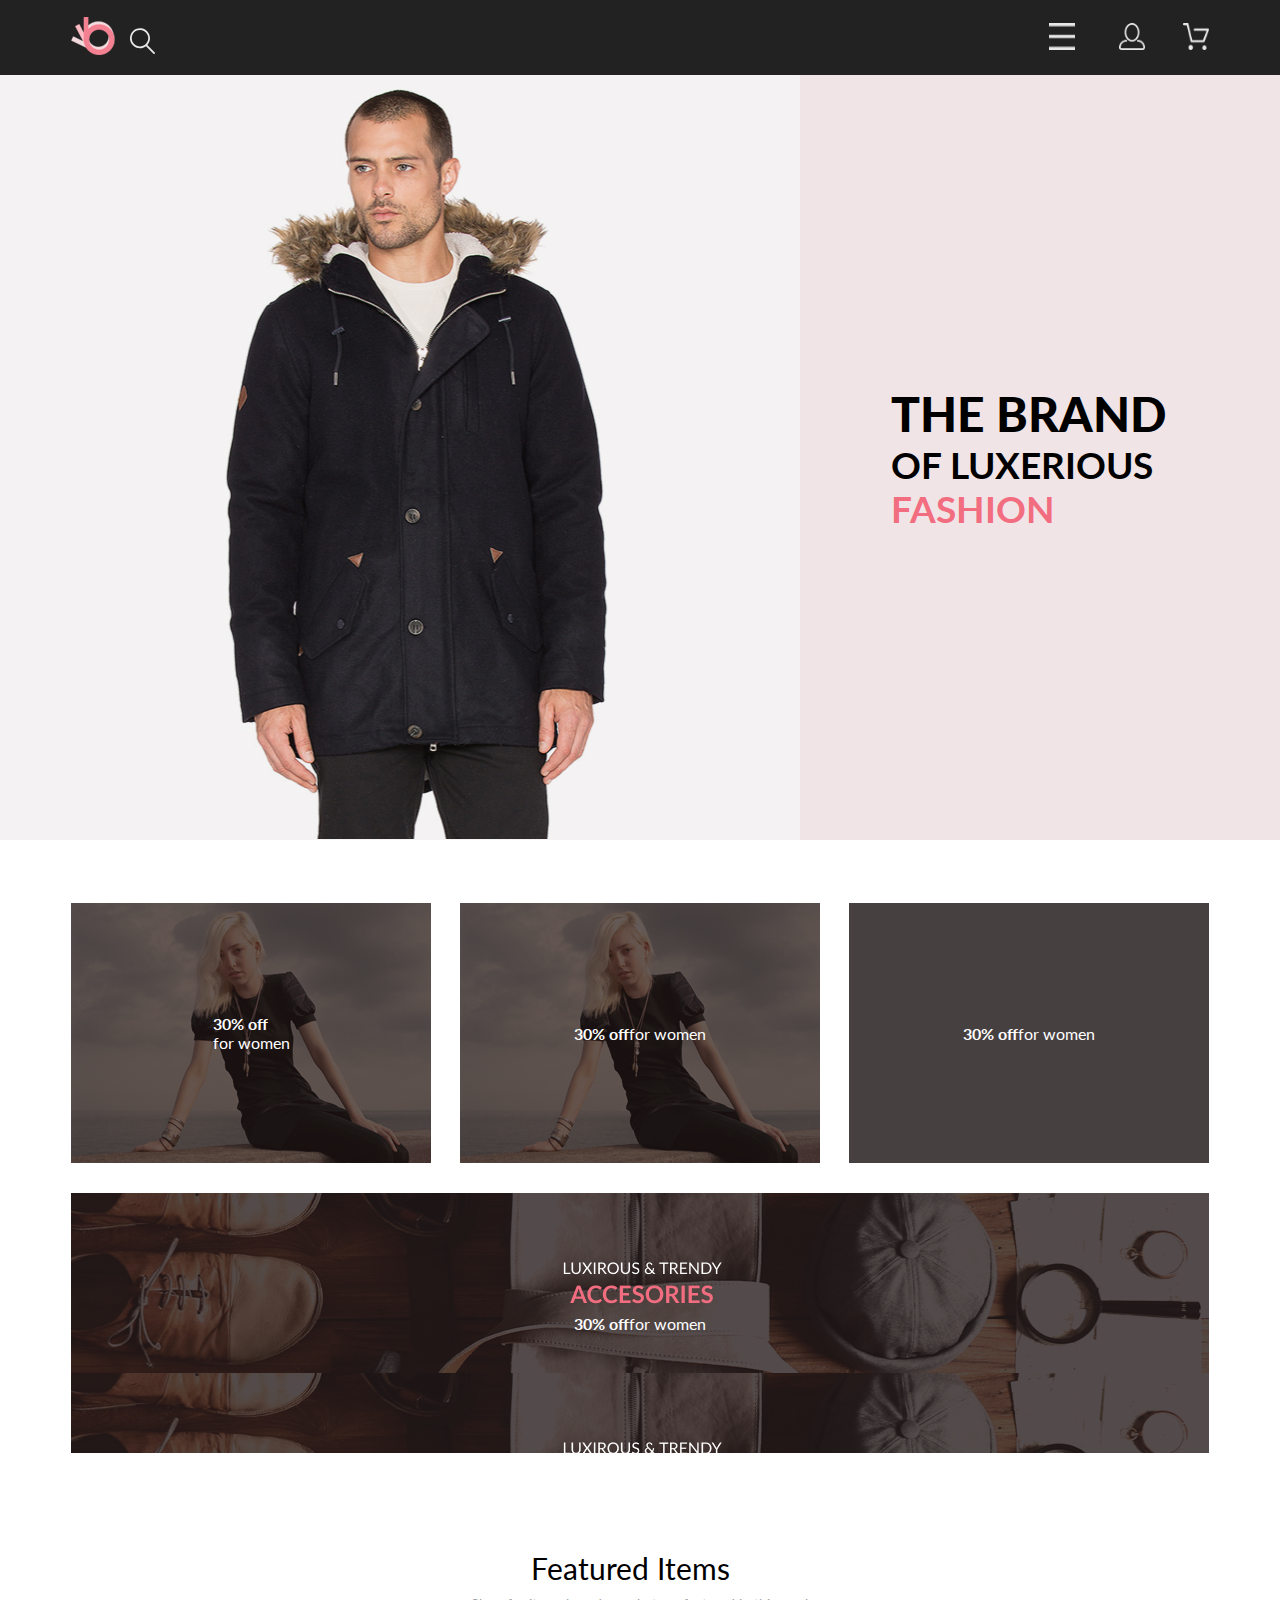
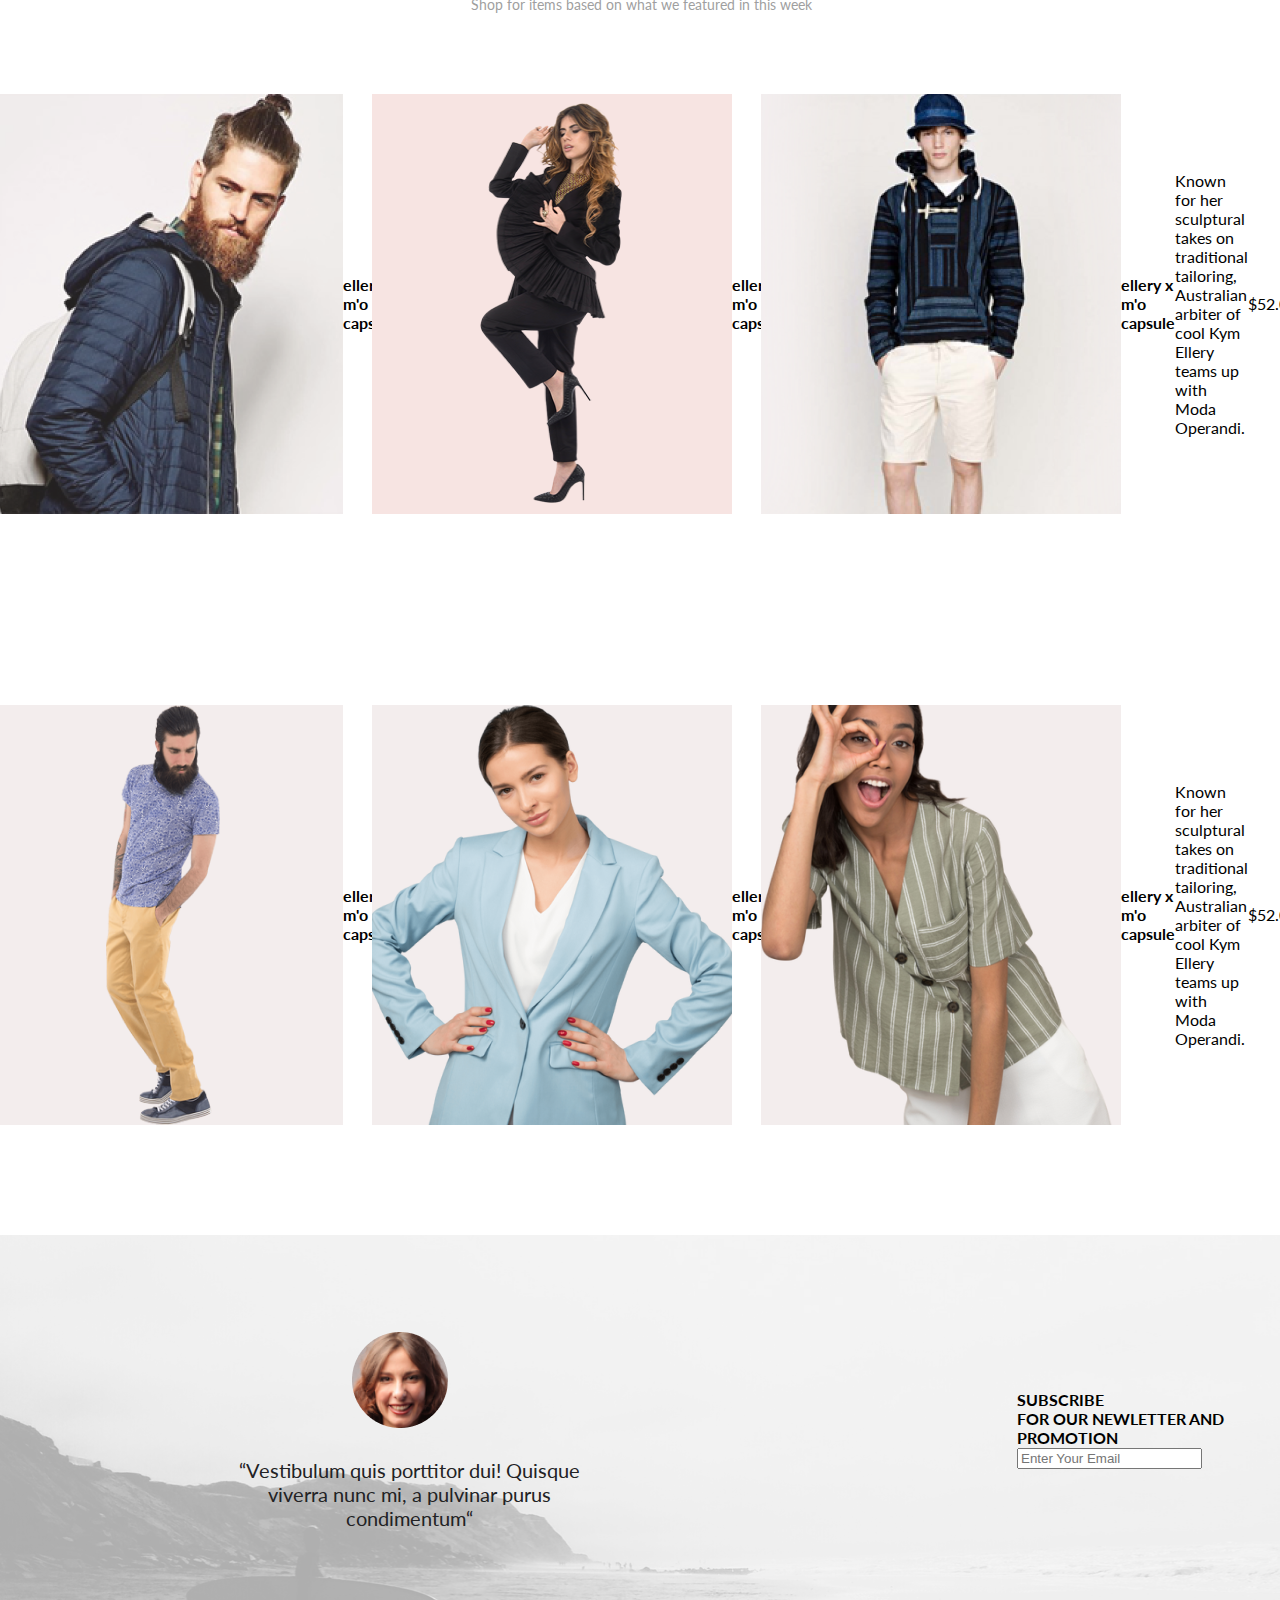
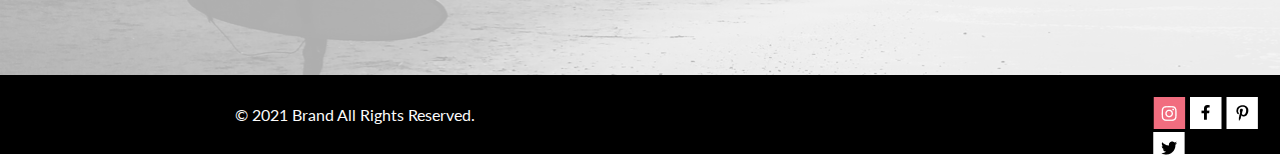
==== cart.html @ 899fe24d "доделал стилизацию карточек товаров, продолжаю работать над формами и другими старницами" ====
<!DOCTYPE html>
<html lang="en">

<head>
    <meta charset="UTF-8">
    <meta http-equiv="X-UA-Compatible" content="IE=edge">
    <meta name="viewport" content="width=device-width, initial-scale=1.0">
    <link rel="stylesheet" href="./css/reset.css">
    <link rel="stylesheet" href="./css/style.css">
    <link rel="preconnect" href="https://fonts.gstatic.com">
    <link href="https://fonts.googleapis.com/css2?family=Lato:wght@300;400;700;900&display=swap" rel="stylesheet">
    <title>Document</title>
</head>

<body>
    <header class="header">
        <div class="container">
            <div class="header__wrapper">
                <div class="header__contorls">
                    <img class="header__logo" src="./img/logo.svg" alt="logo" width="44" height="38">
                    <img src="./img/loupe.svg" alt="loupe" width="26" height="27">
                </div>
                <div class="header__contorls">
                    <button class="header__button">
                        <img src="./img/form1.png" alt="loupe" width="26" height="27">
                    </button>
                    <a class="header__person-link" href="./contacts.html"><img src="./img/form2.png" alt="loupe" width="26"
                            height="27"></a>
                    <a href="#"><img src="./img/form3.png" alt="loupe" width="26" height="27"></a>
                </div>
            </div>
        </div>
        <nav class="header__navigation">
            menu
            <ul>
                <li>
                    <h2>man</h2>
                    <ul>
                        <li><a href="#">link</a></li>
                        <li><a href="#">link</a></li>
                        <li><a href="#">link</a></li>
                        <li><a href="#">link</a></li>
                    </ul>
                </li>
                <li>
                    <h2>woman</h2>
                    <ul>
                        <li><a href="#">link</a></li>
                        <li><a href="#">link</a></li>
                        <li><a href="#">link</a></li>
                        <li><a href="#">link</a></li>
                    </ul>
                </li>
                <li>
                    <h2>kids</h2>
                    <ul>
                        <li><a href="#">link</a></li>
                        <li><a href="#">link</a></li>
                        <li><a href="#">link</a></li>
                        <li><a href="#">link</a></li>
                    </ul>
                </li>
            </ul>
        </nav>
    </header>
    <main>
        <section class="brand">
            <img src="./img/man.jpg" alt="man" width="800" height="765">
            <div class="brand__title-wrapper">
                <h1 class="brand__title">the brand <span class="brand__subtitle">of luxerious <span
                            class="brand__subtitle-pink">fashion</span></span></h1>
            </div>
        </section>
        <section class="offers container">
            <h2 class="visually-hidden">Offers</h2>
            <ul class="offers__list">
                <li class="offers__item offers__item--woman">
                    <div>
                        <h3>30% off</h3>
                        <p>for women</p>
                    </div>
                </li>
                <li class="offers__item offers__item--man">
                    <h3>30% off</h3>
                    <p>for women</p>
                </li>
                <li class="offers__item offers__item--kds">
                    <h3>30% off</h3>
                    <p>for women</p>
                </li>
                <li class="offers__item offers__item--accesories">
                    <h3>30% off</h3>
                    <p>for women</p>
                </li>
            </ul>
        </section>
        <section class="products container">
            <h2 class="product-header">Featured Items</h2>
            <p class="product-paragraph">Shop for items based on what we featured in this week</p>
            <ul class="products__list">
                <li class="products__item products__item-1">
                    <img src="./img/product-1.png" alt="man" width="360" height="420">
                    <h3>ellery x m'o capsule</h3>
                    <p>Known for her sculptural takes on traditional tailoring, Australian arbiter of cool Kym
                        Ellery
                        teams up with Moda Operandi.</p>
                    <p>$52.00</p>
                </li>
                <li class="products__item products__item-2">
                    <img src="./img/product-2.png" alt="man" width="360" height="420">
                    <h3>ellery x m'o capsule</h3>
                    <p>Known for her sculptural takes on traditional tailoring, Australian arbiter of cool Kym Ellery
                        teams up with Moda Operandi.</p>
                    <p>$52.00</p>
                </li>
                <li class="products__item products__item-3">
                    <img src="./img/product-3.png" alt="man" width="360" height="420">
                    <h3>ellery x m'o capsule</h3>
                    <p>Known for her sculptural takes on traditional tailoring, Australian arbiter of cool Kym Ellery
                        teams up with Moda Operandi.</p>
                    <p>$52.00</p>
                </li>
                <li class="products__item products__item-4">
                    <img src="./img/product-4.png" alt="man" width="360" height="420">
                    <h3>ellery x m'o capsule</h3>
                    <p>Known for her sculptural takes on traditional tailoring, Australian arbiter of cool Kym Ellery
                        teams up with Moda Operandi.</p>
                    <p>$52.00</p>
                </li>
                <li class="products__item products__item-5">
                    <img src="./img/product-5.png" alt="man" width="360" height="420">
                    <h3>ellery x m'o capsule</h3>
                    <p>Known for her sculptural takes on traditional tailoring, Australian arbiter of cool Kym Ellery
                        teams up with Moda Operandi.</p>
                    <p>$52.00</p>
                </li>
                <li class="products__item products__item-6">
                    <img src="./img/product-6.png" alt="man" width="360" height="420">
                    <h3>ellery x m'o capsule</h3>
                    <p>Known for her sculptural takes on traditional tailoring, Australian arbiter of cool Kym Ellery
                        teams up with Moda Operandi.</p>
                    <p>$52.00</p>
                </li>
            </ul>
        </section>
        <section class="subscribe">
            <div class="subscribe-photo">
                <img src="./img/subscribe-photo.png" alt="">
            </div>  
            <div class="subscribe-text">
                “Vestibulum quis porttitor dui! Quisque viverra nunc mi, a pulvinar purus condimentum“
                </div>
            <div class="subscribe-form">
                <h1 class="subcribe-header1">SUBSCRIBE</h1>
                <h2 class="subcribe-header2">FOR OUR NEWLETTER AND PROMOTION</h2>
                <input class="entryfield" type="email" placeholder="Enter Your Email"><br>
            </div>

        </section>
    </main>
    <footer>
<div class="footer-text">
    © 2021 Brand All Rights Reserved.
</div>
<div class ="footer-pictures">
        <img src="./img/instagramm.png" alt="">
        <img src="./img/facebook.png" alt="">
        <img src="./img/pinterest.png" alt="">
        <img src="./img/twitter.png" alt="">
        </div>
    </footer>   


</body>

</html>
---- css/style.css ----
:root {
    --dark-blue: #222222;
    --pink: #F1E4E6;
    --dark-pink: #F16D7F;
    --brown: #474040;
}

body {
    font-family: Lato;
    font-size: 16px;
    font-style: normal;
    font-weight: 400;
    line-height: 19px;
}

.container {
    width: 1138px;
    margin: 0 auto;
}

.container-2 {
    width: 1600px;
    margin: 0 auto;
}


.visually-hidden {
    position: absolute;
    width: 1px;
    height: 1px;
    margin: -1px;
    padding: 0;
    overflow: hidden;
    border: 0;
    clip: rect(0 0 0 0);
}

.header {
    background-color: var(--dark-blue);
}

.header__wrapper {
    display: flex;
    align-items: center;
    justify-content: space-between;
    min-height: 75px;
}

.header__navigation {
    display: none;
}

.header__button {
    background-color: transparent;
    border: none;
    margin: 0 34px 0 0;
}

.header__logo {
    margin: 0 10px 0 0;
}

.header__person-link {
    margin: 0 34px 0 0;
}

.brand {
    display: flex;
    margin: 0 0 63px;
}

.brand__title {
    font-size: 48px;
    font-weight: 900;
    line-height: 58px;
    text-transform: uppercase;
}

.brand__title-wrapper {
    padding: 0 0 0 91px;
    flex-grow: 1;
    background-color: var(--pink);
    display: flex;
    align-items: center;
}

.brand__subtitle {
    display: block;

    font-size: 37px;
    font-weight: 700;
    line-height: 44px;
}

.brand__subtitle-pink {
    color: var(--dark-pink);
}

.offers__list {
    display: flex;
    flex-wrap: wrap;
    justify-content: space-between;
}

.offers__item {
    color: white;
    width: 360px;
    min-height: 260px;
    background-color: var(--brown);
    margin: 0 0 30px;
    display: flex;
    justify-content: center;
    align-items: center;
}

.offers__item--woman {
    background-image: url(../img/woman.jpg);
}

.offers__item--man {
    background-image: url(../img/woman.jpg);
}

.offers__item--accesories {
    width: 100%;
    margin: 0;
    background-image: url(../img/ppr.png);
}

.product-header {
    margin: 97px 0 0 460px;
    font-family: Lato;
    font-style: normal;
    font-weight: normal;
    font-size: 30px;
    line-height: 36px;
}

.product-paragraph {
    margin: 10px 0 0 400px;
    font-family: Lato;
    font-style: normal;
    font-weight: normal;
    font-size: 14px;
    line-height: 17px;
    color: #9F9F9F;
}

.products__list {
    display: flex;
    flex-wrap: wrap;
    justify-content: space-between;
}

.products__item {
    color: black;
    width: 360px;
    min-height: 581px;
    margin: 0 0 30px;
    display: flex;
    justify-content: center;
    align-items: center;
}

.products-item-cart {
    width: 360px;
}

.cart-wrapper {
    position: relative;
}

.products-item-header {
    margin-bottom: 13px;
}

.products-image {
    display: block;
}

.products-text {
    background: #F8F8F8;
    padding: 25px 29px 20px 19px;
}

.products-item-description {
    margin-bottom: 18px;
}

.brand-wrapper {
    position: relative;
    min-height: 600px;
}

.contacts-content-form {
    position: absolute;
    margin: 90px 0 0 230px;
}

.loyality {
    position: absolute;
    width: 540px;
    min-height: 300px;
    margin: 80px 0 0 750px;
    font-size: 24px;
}

.loyality-header1 {
    position: absolute;
    font-family: Lato;
    font-style: normal;
    font-weight: 300;
    font-size: 24px;
    line-height: 29px;
    color: #000000;
}

.loyality-header2 {
    position: absolute;
    margin: 40px 0 0 0;
    font-family: Lato;
    font-style: normal;
    font-weight: 300;
    font-size: 24px;
    line-height: 29px;
    color: #000000;
}

.loyality-alllist {
    position: absolute;
    margin: 120px 0 0 0;
    font-family: Lato;
    font-style: normal;
    font-weight: 300;
    font-size: 24px;
    line-height: 29px;
    color: #000000;
}

.loyality-list:before {
    position: absolute;
    content: '';
    width: 20px;
    height: 20px;
    background-image: url(../img/list.png);
    background-size: 20px 20px;
    margin: 0 0 0 -20px;
}

.loyality-list {
    padding-top: 20px;
    margin-left: 20px;
    font-family: Lato;
    font-style: normal;
    font-weight: 300;
    font-size: 24px;
    line-height: 29px;
    color: #000000;
}

.advantages {
    position: relative;
    min-height: 341px;
    background-color: #222224;
}

.advantages-container {
    display: flex;
    position: absolute;
    margin: 100px 0 0 280px;
    color: white;
}

.advantages-block {
    margin-right: 50px;
    width: 310px;
    height: 100px;
    text-align: center;
    font-family: Lato;
    font-style: normal;
    font-weight: 300;
    font-size: 13.972px;
    line-height: 17px;
    text-align: center;
    color: #FBFBFB;
}

.advantages-image-1 {
    left: 90px;
    padding-bottom: 28px;
}

.advantages-image-2 {
    left: 90px;
    padding-bottom: 20px;
}

.advantages-image-3 {
    left: 90px;
    padding-bottom: 25px;
}

.advantages-header {
    padding-bottom: 16px;
}

.subscribe {
    min-height: 440px;
    background-image: url(../img/subscribe.png);
    position: relative;
}

.subscribe-photo {
    width: 96px;
    height: 96px;
    position: absolute;
    margin: 97px 0 0 352px;
}

.subscribe-text {
    width: 359px;
    height: 99px;
    position: absolute;
    margin: 223px 0 0 230px;
    font-family: Lato;
    font-style: normal;
    font-weight: normal;
    font-size: 20px;
    line-height: 24px;
    text-align: center;
    color: #222224;
}

.subscribe-form {
    position: absolute;
    margin: 155px 0 0 1017px;
}

footer {
    min-height: 79px;
    background-color: black;
    position: relative;
}

.footer-text {
    position: absolute;
    margin: 30px 0 0 235px;
    font-family: Lato;
    font-style: normal;
    font-weight: normal;
    font-size: 16px;
    line-height: 19px;
    color: #FBFBFB;
}

.footer-pictures {
    position: absolute;
    margin: 22px 0 0 1153px;
}

.product-card {
    min-height: 777px;
}

.product-details {
    min-height: 601px;
}

.product-content {
    margin: 0 0 0 520px;
    width: 555px;
    text-align: center;
}

.registration {
    position: relative;
    min-height: 148px;
    background: #F8F3F4;
}

.registration-header {
    position: absolute;
    margin: 59px 0 0 230px;
    font-family: Lato;
    font-style: normal;
    font-weight: normal;
    font-size: 24px;
    line-height: 29px;
    color: #F16D7F;
}
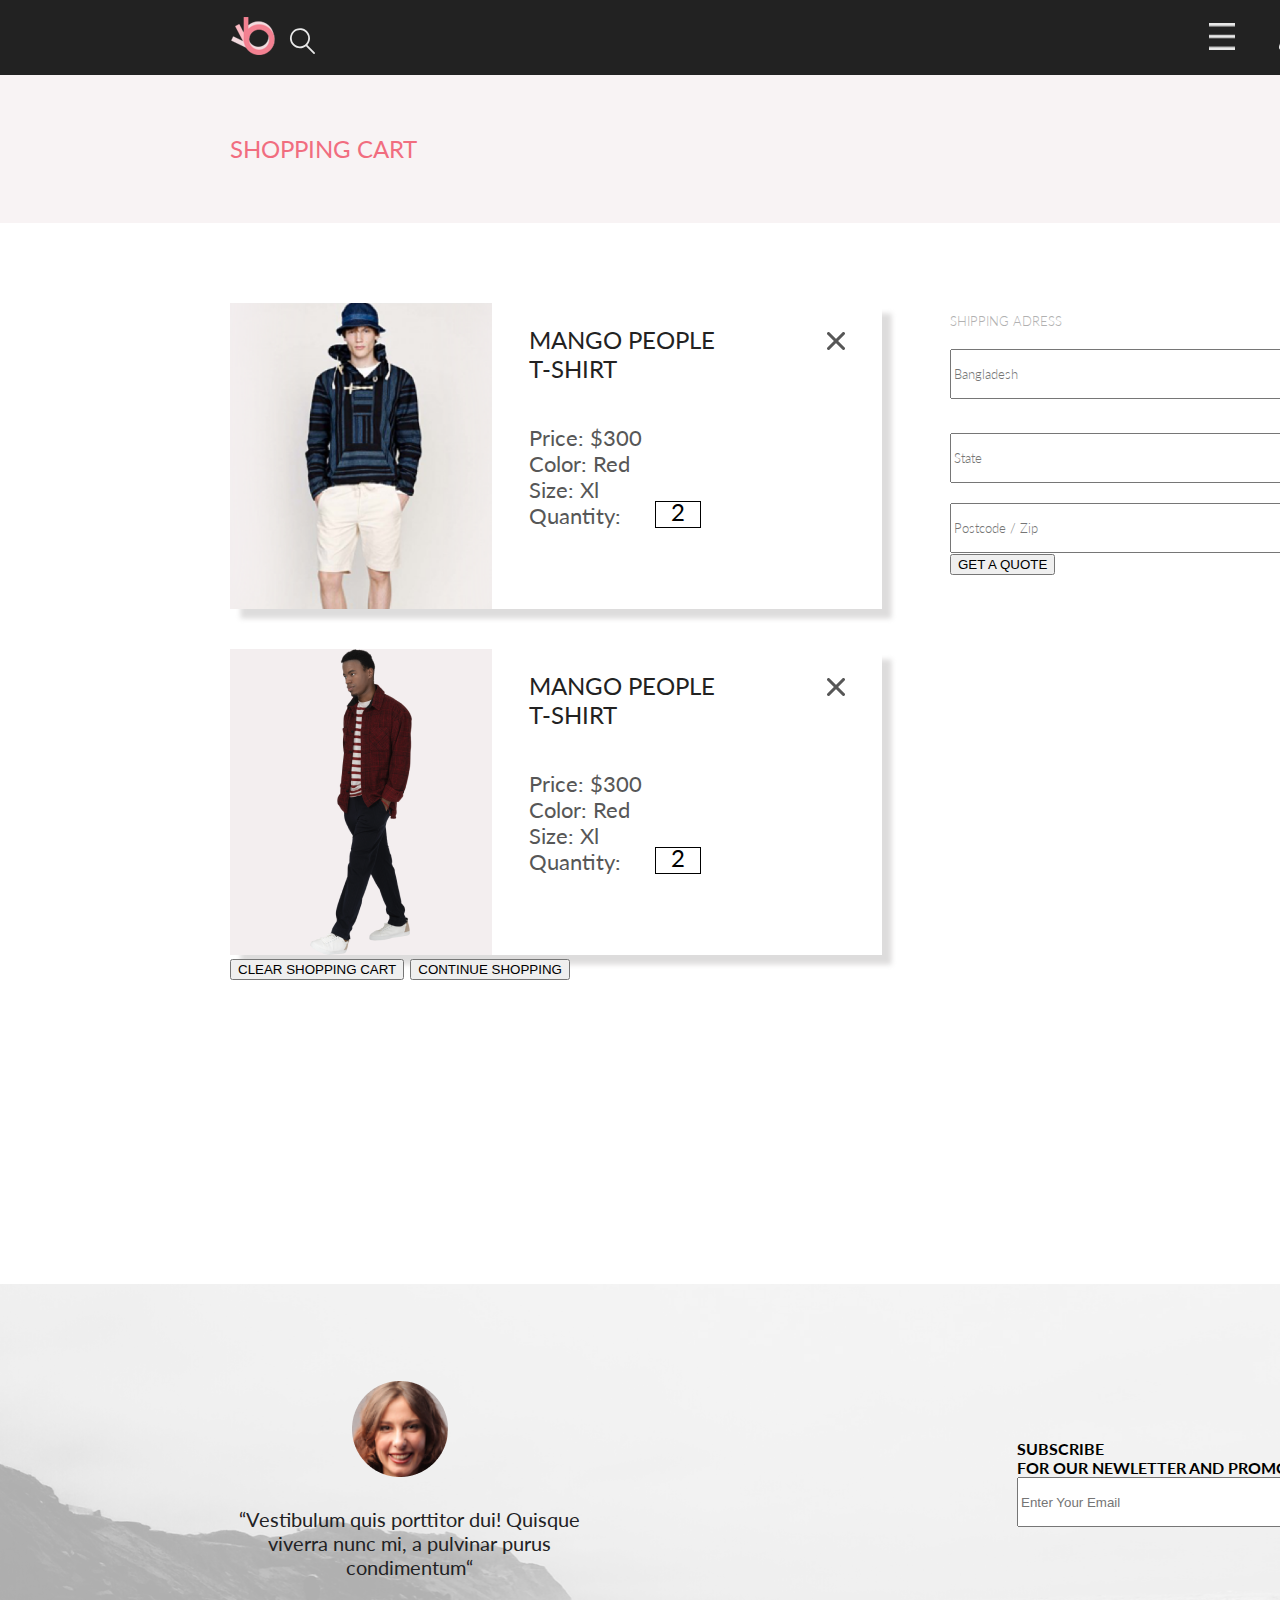
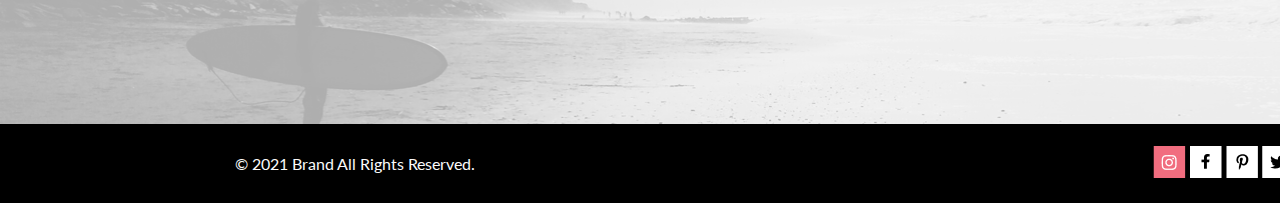
==== commit 0ea14712: "продолжаю работать над карточками товаро и формами, начал делать адаптив" ====
--- a/cart.html
+++ b/cart.html
@@ -13,163 +13,142 @@
 </head>
 
 <body>
-    <header class="header">
-        <div class="container">
-            <div class="header__wrapper">
-                <div class="header__contorls">
-                    <img class="header__logo" src="./img/logo.svg" alt="logo" width="44" height="38">
-                    <img src="./img/loupe.svg" alt="loupe" width="26" height="27">
-                </div>
-                <div class="header__contorls">
-                    <button class="header__button">
-                        <img src="./img/form1.png" alt="loupe" width="26" height="27">
-                    </button>
-                    <a class="header__person-link" href="./contacts.html"><img src="./img/form2.png" alt="loupe" width="26"
-                            height="27"></a>
-                    <a href="#"><img src="./img/form3.png" alt="loupe" width="26" height="27"></a>
+    <div class="container-2">
+        <header class="header">
+            <div class="container">
+                <div class="header__wrapper">
+                    <div class="header__contorls">
+                        <img class="header__logo" src="./img/logo.svg" alt="logo" width="44" height="38">
+                        <img src="./img/loupe.svg" alt="loupe" width="26" height="27">
+                    </div>
+                    <div class="header__contorls">
+                        <button class="header__button">
+                            <img src="./img/form1.png" alt="loupe" width="26" height="27">
+                        </button>
+                        <a class="header__person-link" href="./contacts.html"><img src="./img/form2.png" alt="loupe"
+                                width="26" height="27"></a>
+                        <a href="#"><img src="./img/form3.png" alt="loupe" width="26" height="27"></a>
+                    </div>
                 </div>
             </div>
+            <nav class="header__navigation">
+                menu
+                <ul>
+                    <li>
+                        <h2>man</h2>
+                        <ul>
+                            <li><a href="#">link</a></li>
+                            <li><a href="#">link</a></li>
+                            <li><a href="#">link</a></li>
+                            <li><a href="#">link</a></li>
+                        </ul>
+                    </li>
+                    <li>
+                        <h2>woman</h2>
+                        <ul>
+                            <li><a href="#">link</a></li>
+                            <li><a href="#">link</a></li>
+                            <li><a href="#">link</a></li>
+                            <li><a href="#">link</a></li>
+                        </ul>
+                    </li>
+                    <li>
+                        <h2>kids</h2>
+                        <ul>
+                            <li><a href="#">link</a></li>
+                            <li><a href="#">link</a></li>
+                            <li><a href="#">link</a></li>
+                            <li><a href="#">link</a></li>
+                        </ul>
+                    </li>
+                </ul>
+            </nav>
+        </header>
+    </div>
+    <main>
+        <div class="container-2">
+            <section class="registration">
+                <h1 class="registration-header">SHOPPING CART</h1>
+            </section>
+            <section class="cart">
+                <div class="brand-wrapper">
+                    <div class="cart-loyality">
+
+                        <div class="cart-1">
+                            <img src="./img/catalog-item-3.png" alt="" width="262" height="306">
+                            <div class="cart-1-info">
+                                <h3 class="cart-header"> MANGO PEOPLE</h3>
+                                <h3 class="cart-header-2">T-SHIRT</h3>
+                                <p class="cart-paragraph">Price: $300</p>
+                                <p class="cart-paragraph">Color: Red</p>
+                                <p class="cart-paragraph">Size: Xl</p>
+                                <p class="cart-paragraph">Quantity:</p>
+                            </div>
+                            <div class="cart-cross">
+                                <img src="./img/cross.png" alt="">
+                            </div>
+                            <div class="cart-number">
+                                <p>2</p>
+                            </div>
+                        </div>
+                        <div class="cart-2">
+                            <img src="./img/catalog-item-10.png" alt="" width="262" height="306">
+                            <div class="cart-1-info">
+                                <h3 class="cart-header"> MANGO PEOPLE</h3>
+                                <h3 class="cart-header-2">T-SHIRT</h3>
+                                <p class="cart-paragraph">Price: $300</p>
+                                <p class="cart-paragraph">Color: Red</p>
+                                <p class="cart-paragraph">Size: Xl</p>
+                                <p class="cart-paragraph">Quantity:</p>
+                            </div>
+                            <div class="cart-cross">
+                                <img src="./img/cross.png" alt="">
+                            </div>
+                            <div class="cart-number">
+                                <p>2</p>
+                            </div>
+                        </div>
+                        <button class="form" type="submit">CLEAR SHOPPING CART</button>
+                        <button class="form" type="submit">CONTINUE SHOPPING</button>
+                    </div>
+                    <div class="cart-content-form">
+                        <p class="contacts-form-paragraph">SHIPPING ADRESS</p>
+                        <input class="entryfield1" type="text" placeholder="Bangladesh" width="358" height="44"><br>
+                        <input class="entryfield2" type="text" placeholder="State"><br>
+                        <input class="entryfield1" type="text" placeholder="Postcode / Zip"><br>
+                        <button class="form" type="submit">GET A QUOTE</button>
+                    </div>
+                </div>
+            </section>
+            <section class="subscribe">
+                <div class="subscribe-photo">
+                    <img src="./img/subscribe-photo.png" alt="">
+                </div>
+                <div class="subscribe-text">
+                    “Vestibulum quis porttitor dui! Quisque viverra nunc mi, a pulvinar purus condimentum“
+                </div>
+                <div class="subscribe-form">
+                    <h1 class="subcribe-header1">SUBSCRIBE</h1>
+                    <h2 class="subcribe-header2">FOR OUR NEWLETTER AND PROMOTION</h2>
+                    <input class="entryfield" type="email" placeholder="Enter Your Email"><br>
+                </div>
+
+            </section>
         </div>
-        <nav class="header__navigation">
-            menu
-            <ul>
-                <li>
-                    <h2>man</h2>
-                    <ul>
-                        <li><a href="#">link</a></li>
-                        <li><a href="#">link</a></li>
-                        <li><a href="#">link</a></li>
-                        <li><a href="#">link</a></li>
-                    </ul>
-                </li>
-                <li>
-                    <h2>woman</h2>
-                    <ul>
-                        <li><a href="#">link</a></li>
-                        <li><a href="#">link</a></li>
-                        <li><a href="#">link</a></li>
-                        <li><a href="#">link</a></li>
-                    </ul>
-                </li>
-                <li>
-                    <h2>kids</h2>
-                    <ul>
-                        <li><a href="#">link</a></li>
-                        <li><a href="#">link</a></li>
-                        <li><a href="#">link</a></li>
-                        <li><a href="#">link</a></li>
-                    </ul>
-                </li>
-            </ul>
-        </nav>
-    </header>
-    <main>
-        <section class="brand">
-            <img src="./img/man.jpg" alt="man" width="800" height="765">
-            <div class="brand__title-wrapper">
-                <h1 class="brand__title">the brand <span class="brand__subtitle">of luxerious <span
-                            class="brand__subtitle-pink">fashion</span></span></h1>
+    </main>
+    <div class="container-2">
+        <footer>
+            <div class="footer-text">
+                © 2021 Brand All Rights Reserved.
             </div>
-        </section>
-        <section class="offers container">
-            <h2 class="visually-hidden">Offers</h2>
-            <ul class="offers__list">
-                <li class="offers__item offers__item--woman">
-                    <div>
-                        <h3>30% off</h3>
-                        <p>for women</p>
-                    </div>
-                </li>
-                <li class="offers__item offers__item--man">
-                    <h3>30% off</h3>
-                    <p>for women</p>
-                </li>
-                <li class="offers__item offers__item--kds">
-                    <h3>30% off</h3>
-                    <p>for women</p>
-                </li>
-                <li class="offers__item offers__item--accesories">
-                    <h3>30% off</h3>
-                    <p>for women</p>
-                </li>
-            </ul>
-        </section>
-        <section class="products container">
-            <h2 class="product-header">Featured Items</h2>
-            <p class="product-paragraph">Shop for items based on what we featured in this week</p>
-            <ul class="products__list">
-                <li class="products__item products__item-1">
-                    <img src="./img/product-1.png" alt="man" width="360" height="420">
-                    <h3>ellery x m'o capsule</h3>
-                    <p>Known for her sculptural takes on traditional tailoring, Australian arbiter of cool Kym
-                        Ellery
-                        teams up with Moda Operandi.</p>
-                    <p>$52.00</p>
-                </li>
-                <li class="products__item products__item-2">
-                    <img src="./img/product-2.png" alt="man" width="360" height="420">
-                    <h3>ellery x m'o capsule</h3>
-                    <p>Known for her sculptural takes on traditional tailoring, Australian arbiter of cool Kym Ellery
-                        teams up with Moda Operandi.</p>
-                    <p>$52.00</p>
-                </li>
-                <li class="products__item products__item-3">
-                    <img src="./img/product-3.png" alt="man" width="360" height="420">
-                    <h3>ellery x m'o capsule</h3>
-                    <p>Known for her sculptural takes on traditional tailoring, Australian arbiter of cool Kym Ellery
-                        teams up with Moda Operandi.</p>
-                    <p>$52.00</p>
-                </li>
-                <li class="products__item products__item-4">
-                    <img src="./img/product-4.png" alt="man" width="360" height="420">
-                    <h3>ellery x m'o capsule</h3>
-                    <p>Known for her sculptural takes on traditional tailoring, Australian arbiter of cool Kym Ellery
-                        teams up with Moda Operandi.</p>
-                    <p>$52.00</p>
-                </li>
-                <li class="products__item products__item-5">
-                    <img src="./img/product-5.png" alt="man" width="360" height="420">
-                    <h3>ellery x m'o capsule</h3>
-                    <p>Known for her sculptural takes on traditional tailoring, Australian arbiter of cool Kym Ellery
-                        teams up with Moda Operandi.</p>
-                    <p>$52.00</p>
-                </li>
-                <li class="products__item products__item-6">
-                    <img src="./img/product-6.png" alt="man" width="360" height="420">
-                    <h3>ellery x m'o capsule</h3>
-                    <p>Known for her sculptural takes on traditional tailoring, Australian arbiter of cool Kym Ellery
-                        teams up with Moda Operandi.</p>
-                    <p>$52.00</p>
-                </li>
-            </ul>
-        </section>
-        <section class="subscribe">
-            <div class="subscribe-photo">
-                <img src="./img/subscribe-photo.png" alt="">
-            </div>  
-            <div class="subscribe-text">
-                “Vestibulum quis porttitor dui! Quisque viverra nunc mi, a pulvinar purus condimentum“
-                </div>
-            <div class="subscribe-form">
-                <h1 class="subcribe-header1">SUBSCRIBE</h1>
-                <h2 class="subcribe-header2">FOR OUR NEWLETTER AND PROMOTION</h2>
-                <input class="entryfield" type="email" placeholder="Enter Your Email"><br>
+            <div class="footer-pictures">
+                <img src="./img/instagramm.png" alt="">
+                <img src="./img/facebook.png" alt="">
+                <img src="./img/pinterest.png" alt="">
+                <img src="./img/twitter.png" alt="">
             </div>
-
-        </section>
-    </main>
-    <footer>
-<div class="footer-text">
-    © 2021 Brand All Rights Reserved.
-</div>
-<div class ="footer-pictures">
-        <img src="./img/instagramm.png" alt="">
-        <img src="./img/facebook.png" alt="">
-        <img src="./img/pinterest.png" alt="">
-        <img src="./img/twitter.png" alt="">
-        </div>
-    </footer>   
-
+        </footer>
+    </div>
 
 </body>
 
--- a/css/style.css
+++ b/css/style.css
@@ -21,6 +21,7 @@
 .container-2 {
     width: 1600px;
     margin: 0 auto;
+    position: relative;
 }
 
 
@@ -67,6 +68,7 @@
 .brand {
     display: flex;
     margin: 0 0 63px;
+    min-height: 675px;
 }
 
 .brand__title {
@@ -118,7 +120,11 @@
 }
 
 .offers__item--man {
-    background-image: url(../img/woman.jpg);
+    background-image: url(../img/men.png);
+}
+
+.offers__item--kids {
+    background-image: url(../img/kids.png);
 }
 
 .offers__item--accesories {
@@ -127,8 +133,13 @@
     background-image: url(../img/ppr.png);
 }
 
+.products {
+    margin-top: 132px;
+    position: relative;
+}
+
 .product-header {
-    margin: 97px 0 0 460px;
+    text-align: center;
     font-family: Lato;
     font-style: normal;
     font-weight: normal;
@@ -137,7 +148,7 @@
 }
 
 .product-paragraph {
-    margin: 10px 0 0 400px;
+    text-align: center;
     font-family: Lato;
     font-style: normal;
     font-weight: normal;
@@ -170,6 +181,10 @@
     position: relative;
 }
 
+.cart-wrapper:hover {
+    background: rgba(58, 56, 56, 0.86);
+}
+
 .products-item-header {
     margin-bottom: 13px;
 }
@@ -195,6 +210,39 @@
 .contacts-content-form {
     position: absolute;
     margin: 90px 0 0 230px;
+}
+
+.entryfield1 {
+    width: 359px;
+    min-height: 44px;
+    margin: 20px 0 0 0;
+    font-family: Lato;
+    font-style: normal;
+    font-weight: 300;
+    font-size: 13px;
+    line-height: 16px;
+    color: #B1B1B1;
+}
+
+.entryfield2 {
+    margin-top: 34px;
+    width: 359px;
+    min-height: 44px;
+    font-family: Lato;
+    font-style: normal;
+    font-weight: 300;
+    font-size: 13px;
+    line-height: 16px;
+    color: #B1B1B1;
+}
+
+.entryfield {
+    width: 359px;
+    min-height: 44px;
+}
+
+.radio-box {
+    margin: 31px 0 33px 0;
 }
 
 .loyality {
@@ -267,7 +315,7 @@
 .advantages-container {
     display: flex;
     position: absolute;
-    margin: 100px 0 0 280px;
+    margin: 100px 0 0 270px;
     color: white;
 }
 
@@ -363,7 +411,11 @@
 }
 
 .product-details {
+    position: absolute;
+    margin: -60px 0 400px 200px;
     min-height: 601px;
+    width: 1200px;
+    background-color: #fff;
 }
 
 .product-content {
@@ -387,4 +439,225 @@
     font-size: 24px;
     line-height: 29px;
     color: #F16D7F;
+}
+
+.container-4 {
+    width: 1600px;
+    margin: 0 auto;
+    top: 400px;
+    position: relative;
+}
+
+.container-5 {
+    width: 1600px;
+    margin: 0 auto;
+    top: 400px;
+    position: relative;
+}
+
+.products-block {
+    position: absolute;
+    margin-top: -70px;
+}
+
+.products-block1 {
+    position: absolute;
+    display: flex;
+    margin: 0 0 0 10px;
+    font-family: Lato;
+    font-style: normal;
+    font-weight: normal;
+    font-size: 14px;
+    line-height: 17px;
+    color: #6F6E6E;
+}
+
+.products-block2 {
+    position: absolute;
+    display: flex;
+    width: 200px;
+    margin: 0 0 200px 700px;
+    font-family: Lato;
+    font-style: normal;
+    font-weight: normal;
+    font-size: 14px;
+    line-height: 17px;
+    color: #6F6E6E;
+}
+
+.products-block3 {
+    position: absolute;
+    display: flex;
+    margin: 0 0 0 860px;
+    font-family: Lato;
+    font-style: normal;
+    font-weight: normal;
+    font-size: 14px;
+    line-height: 17px;
+    color: #6F6E6E;
+}
+
+.products-block4 {
+    position: absolute;
+    display: flex;
+    margin: 0 0 0 938px;
+    font-family: Lato;
+    font-style: normal;
+    font-weight: normal;
+    font-size: 14px;
+    line-height: 17px;
+    color: #6F6E6E;
+}
+
+.products-block5 {
+    position: absolute;
+    display: flex;
+    margin: -16px 0 0 100px;
+    font-family: Lato;
+    font-style: normal;
+    font-weight: normal;
+    font-size: 14px;
+    line-height: 17px;
+    color: #6F6E6E;
+}
+
+
+.cart-loyality {
+    position: absolute;
+    width: 540px;
+    min-height: 300px;
+    margin: 80px 0 0 230px;
+    font-size: 24px;
+}
+
+.cart-content-form {
+    position: absolute;
+    margin: 90px 0 0 950px;
+}
+
+.cart-1 {
+    height: 306px;
+    width: 652px;
+    box-shadow: 0.4em 0.4em 5px rgba(214, 212, 212, 0.822);
+}
+
+.cart-2 {
+    margin-top: 40px;
+    height: 306px;
+    width: 652px;
+    box-shadow: 0.4em 0.4em 5px rgba(214, 212, 212, 0.822);
+}
+
+.cart {
+    display: flex;
+    margin: 0 0 63px;
+    min-height: 998px;
+}
+
+.cart-1-info {
+    display: inline-block;
+    vertical-align: top;
+    margin-top: 22px;
+    margin-left: 31px;
+}
+
+.cart-header {
+    font-family: Lato;
+    font-style: normal;
+    font-weight: normal;
+    font-size: 24px;
+    line-height: 29px;
+    color: #222222;
+}
+
+.cart-header-2 {
+    font-family: Lato;
+    font-style: normal;
+    font-weight: normal;
+    font-size: 24px;
+    line-height: 29px;
+    color: #222222;
+    margin-bottom: 42px;
+}
+
+.cart-paragraph {
+    font-family: Lato;
+    font-style: normal;
+    font-weight: normal;
+    font-size: 22px;
+    line-height: 26px;
+    color: #575757;
+}
+
+.cart-cross {
+    display: inline-block;
+    vertical-align: top;
+    width: 18px;
+    height: 18px;
+    margin: 28px 0 0 106px;
+}
+
+.cart-number {
+    display: inline-block;
+    vertical-align: top;
+    width: 44px;
+    height: 25px;
+    border: 1px solid black;
+    margin: 198px 0 0 -196px;
+    text-align: center;
+}
+
+.contacts-form-button {
+    width: 167px;
+    height: 50px;
+    background-color: #F16D7F;
+    color: white;
+    font-family: Lato;
+    font-style: normal;
+    font-weight: normal;
+    font-size: 14px;
+    line-height: 17px;
+    border: none;
+}
+
+.contacts-form-paragraph1 {
+    font-family: Lato;
+    font-style: normal;
+    font-weight: 300;
+    font-size: 16px;
+    line-height: 19px;
+    color: black;
+    margin-top: -10px;
+}
+
+.contacts-form-paragraph {
+    font-family: Lato;
+    font-style: normal;
+    font-weight: 300;
+    font-size: 13px;
+    line-height: 16px;
+    color: #B1B1B1;
+}
+
+.contacts-form-paragraph3 {
+    font-family: Lato;
+    font-style: normal;
+    font-weight: 300;
+    font-size: 13px;
+    line-height: 16px;
+    color: #B1B1B1;
+    margin-top: 15px;
+    margin-bottom: 39px;
+}
+
+@media (max-width: 600px) {
+    .container {
+        width: 91%;
+        margin: 0 auto;
+    }
+
+    .image-man {
+        display: none;
+    }
+
 }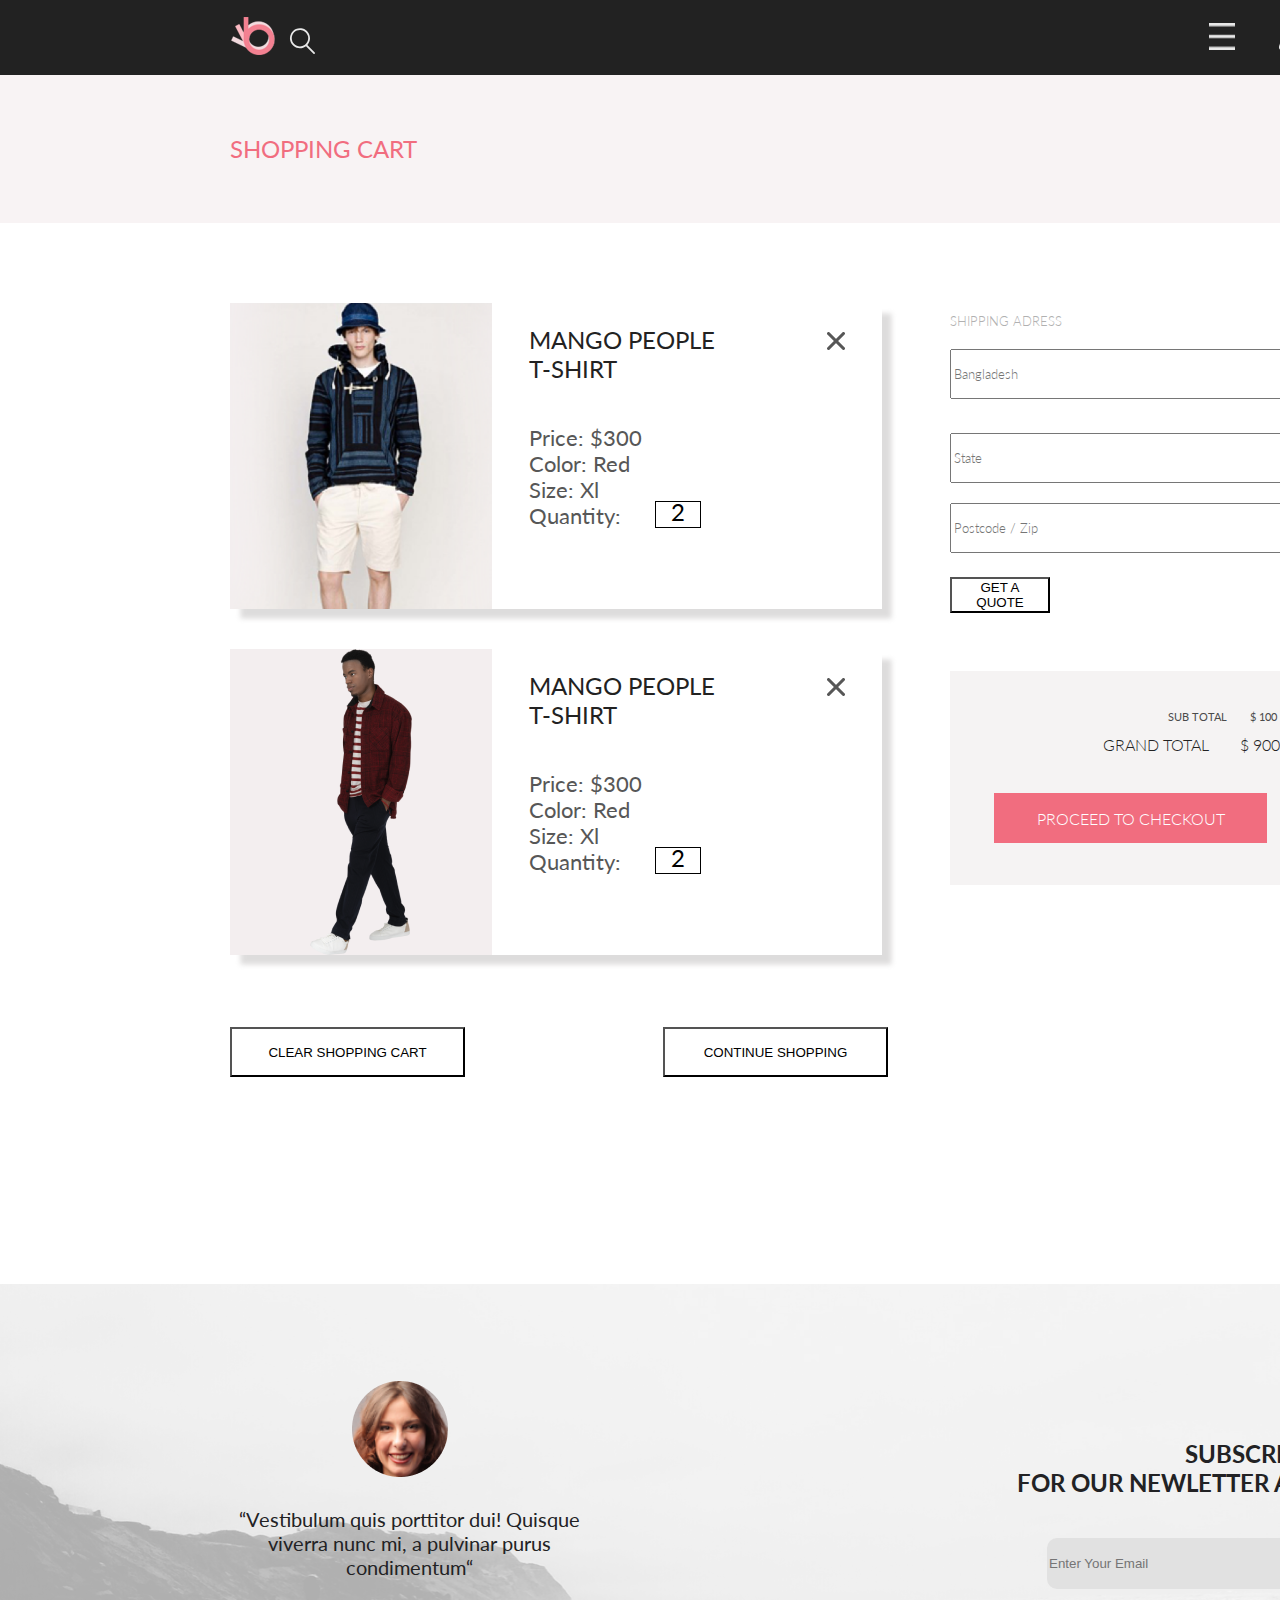
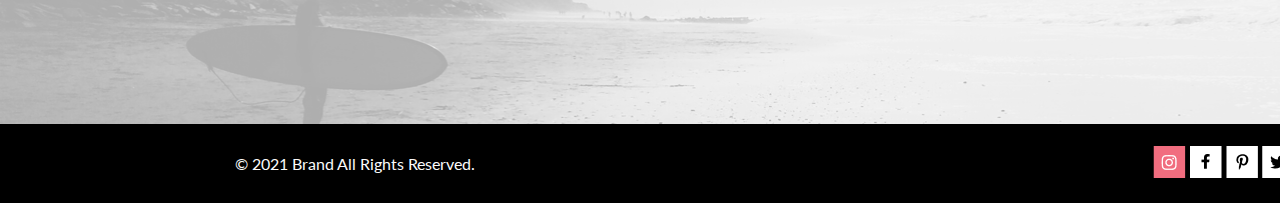
==== commit cb392c11: "доделал index, создал эффекты наведения на карточки, продолжаю работать с оставшимися блоками" ====
--- a/cart.html
+++ b/cart.html
@@ -108,15 +108,24 @@
                                 <p>2</p>
                             </div>
                         </div>
-                        <button class="form" type="submit">CLEAR SHOPPING CART</button>
-                        <button class="form" type="submit">CONTINUE SHOPPING</button>
+                        <div class="form-button">
+                            <button class="button-form-1" type="submit">CLEAR SHOPPING CART</button>
+                            <button class="button-form-2" type="submit">CONTINUE SHOPPING</button>
+                        </div>
                     </div>
                     <div class="cart-content-form">
                         <p class="contacts-form-paragraph">SHIPPING ADRESS</p>
                         <input class="entryfield1" type="text" placeholder="Bangladesh" width="358" height="44"><br>
                         <input class="entryfield2" type="text" placeholder="State"><br>
                         <input class="entryfield1" type="text" placeholder="Postcode / Zip"><br>
-                        <button class="form" type="submit">GET A QUOTE</button>
+                        <button class="button-form-3" type="submit">GET A QUOTE</button>
+                        <div class="cart-3">
+                            <p class="cart3-paragraph1">SUB TOTAL</p>
+                            <p class="cart3-paragraph2">$ 100</p>
+                            <p class="cart3-paragraph3">GRAND TOTAL</p>
+                            <p class="cart3-paragraph4">$ 900</p>
+                            <button class="button-form-4" type="submit">PROCEED TO CHECKOUT</button>
+                        </div>
                     </div>
                 </div>
             </section>
@@ -128,9 +137,12 @@
                     “Vestibulum quis porttitor dui! Quisque viverra nunc mi, a pulvinar purus condimentum“
                 </div>
                 <div class="subscribe-form">
-                    <h1 class="subcribe-header1">SUBSCRIBE</h1>
-                    <h2 class="subcribe-header2">FOR OUR NEWLETTER AND PROMOTION</h2>
-                    <input class="entryfield" type="email" placeholder="Enter Your Email"><br>
+                    <h2 class="subscribe-header1">SUBSCRIBE</h1>
+                        <h2 class="subscribe-header2">FOR OUR NEWLETTER AND PROMOTION</h2>
+                        <div class="subscribe-input">
+                            <input class="subscribe-entryfield" type="email" placeholder="Enter Your Email"><br>
+                            <button class="subscribe-button" type="submit">Subscribe</button>
+                        </div>
                 </div>
 
             </section>
--- a/css/style.css
+++ b/css/style.css
@@ -189,6 +189,16 @@
     margin-bottom: 13px;
 }
 
+.cart-wrapper:before {
+    content: '';
+    width: 100%;
+    min-height: 419px;
+    background: rgba(58, 56, 56, 0.86);
+    position: absolute;
+    top: 0;
+    display: none;
+}
+
 .products-image {
     display: block;
 }
@@ -197,6 +207,31 @@
     background: #F8F8F8;
     padding: 25px 29px 20px 19px;
 }
+
+.products-button {
+    position: absolute;
+    width: 138px;
+    min-height: 43px;
+    top: 50%;
+    left: 50%;
+    transform: translate(-50%, -50%);
+    display: none;
+    border: 1px solid #FFFFFF;
+    background: rgba(58, 56, 56, 0.86);
+    opacity: 0.8;
+    color: white;
+    font-family: Lato;
+    font-style: normal;
+    font-weight: normal;
+    font-size: 14px;
+    line-height: 17px;
+}
+
+.products-item-cart:hover .cart-wrapper:before,
+.cart-wrapper:hover .products-button {
+    display: block;
+}
+
 
 .products-item-description {
     margin-bottom: 18px;
@@ -406,8 +441,15 @@
     margin: 22px 0 0 1153px;
 }
 
+.product-arrivals {
+    min-height: 148px;
+    background: #F8F3F4;
+    position: relative;
+}
+
 .product-card {
     min-height: 777px;
+    position: relative;
 }
 
 .product-details {
@@ -416,12 +458,50 @@
     min-height: 601px;
     width: 1200px;
     background-color: #fff;
+    border: 1px solid #EAEAEA;
 }
 
 .product-content {
-    margin: 0 0 0 520px;
-    width: 555px;
-    text-align: center;
+    margin: 0 0 0 340px;
+    width: 645px;
+    text-align: center;
+}
+
+.product-left {
+    position: absolute;
+    width: 47px;
+    min-height: 47px;
+    margin: -400px 0 0 0;
+    background-image: url(../img/produkt_strelka_left.png);
+}
+
+.product-right {
+    position: absolute;
+    width: 47px;
+    min-height: 47px;
+    margin: -400px 0 0 1553px;
+    background-image: url(../img/produkt_strelka_right.png);
+}
+
+.product-text-1 {
+    margin-top: 65px;
+    margin-bottom: 27px;
+}
+
+.product-text-2 {
+    margin-bottom: 48px;
+}
+
+.product-text-3 {
+    margin-bottom: 32px;
+}
+
+.product-text-4 {
+    margin-bottom: 130px;
+}
+
+.product-text-5 {
+    margin-bottom: 49px;
 }
 
 .registration {
@@ -444,7 +524,8 @@
 .container-4 {
     width: 1600px;
     margin: 0 auto;
-    top: 400px;
+    min-height: 1155px;
+    top: 500px;
     position: relative;
 }
 
@@ -650,6 +731,153 @@
     margin-bottom: 39px;
 }
 
+.form-button {
+    width: 700px;
+    margin-top: 72px;
+}
+
+.button-form-1 {
+    width: 235px;
+    min-height: 50px;
+    background: #FFFFFF;
+}
+
+.button-form-2 {
+    width: 225px;
+    min-height: 50px;
+    margin-left: 192px;
+    background: #FFFFFF;
+}
+
+.button-form-3 {
+    width: 100px;
+    min-height: 34px;
+    margin-top: 24px;
+    background: #FFFFFF;
+}
+
+.cart-3 {
+    width: 360px;
+    min-height: 214px;
+    background: #F5F3F3;
+    margin-top: 58px;
+    position: relative;
+}
+
+.button-form-4 {
+    position: absolute;
+    margin: 122px 0 0 44px;
+    width: 273px;
+    min-height: 50px;
+    background: #F16D7F;
+    border: none;
+    font-family: Lato;
+    font-style: normal;
+    font-weight: 300;
+    font-size: 16px;
+    line-height: 19px;
+    color: #FFFFFF;
+}
+
+.cart3-paragraph1 {
+    position: absolute;
+    margin: 39px 0 0 218px;
+    font-family: Lato;
+    font-style: normal;
+    font-weight: normal;
+    font-size: 11px;
+    line-height: 13px;
+    color: #4A4A4A;
+}
+
+.cart3-paragraph2 {
+    position: absolute;
+    margin: 39px 0 0 300px;
+    font-family: Lato;
+    font-style: normal;
+    font-weight: normal;
+    font-size: 11px;
+    line-height: 13px;
+    color: #4A4A4A;
+}
+
+.cart3-paragraph3 {
+    position: absolute;
+    margin: 64px 0 0 153px;
+    font-family: Lato;
+    font-style: normal;
+    font-weight: 300;
+    font-size: 16px;
+    line-height: 19px;
+    color: #222222;
+}
+
+.cart3-paragraph4 {
+    position: absolute;
+    margin: 64px 0 0 290px;
+    font-family: Lato;
+    font-style: normal;
+    font-weight: 300;
+    font-size: 16px;
+    line-height: 19px;
+    color: #222222;
+}
+
+.subscribe-header1 {
+    font-family: Lato;
+    font-style: normal;
+    font-weight: bold;
+    font-size: 24px;
+    line-height: 29px;
+    text-align: center;
+    color: #222224;
+}
+
+.subscribe-header2 {
+    font-family: Lato;
+    font-style: normal;
+    font-weight: bold;
+    font-size: 24px;
+    line-height: 29px;
+    text-align: center;
+    color: #222224;
+}
+
+.subscribe-input {
+    position: relative;
+    margin-top: 41px;
+    margin-left: 30px;
+}
+
+.subscribe-entryfield {
+    width: 372px;
+    min-height: 49px;
+    background: #E1E1E1;
+    border: none;
+    border-radius: 10px 0 0 10px;
+}
+
+.subscribe-button {
+    position: absolute;
+    margin-top: -50px;
+    margin-left: 300px;
+    min-height: 49px;
+    width: 100px;
+    border: none;
+    background: #F16D7F;
+    font-family: Lato;
+    font-style: normal;
+    font-weight: normal;
+    font-size: 14px;
+    line-height: 17px;
+    display: flex;
+    align-items: center;
+    text-align: center;
+    color: #FFFFFF;
+    border-radius: 0 10px 10px 0;
+}
+
+
 @media (max-width: 600px) {
     .container {
         width: 91%;
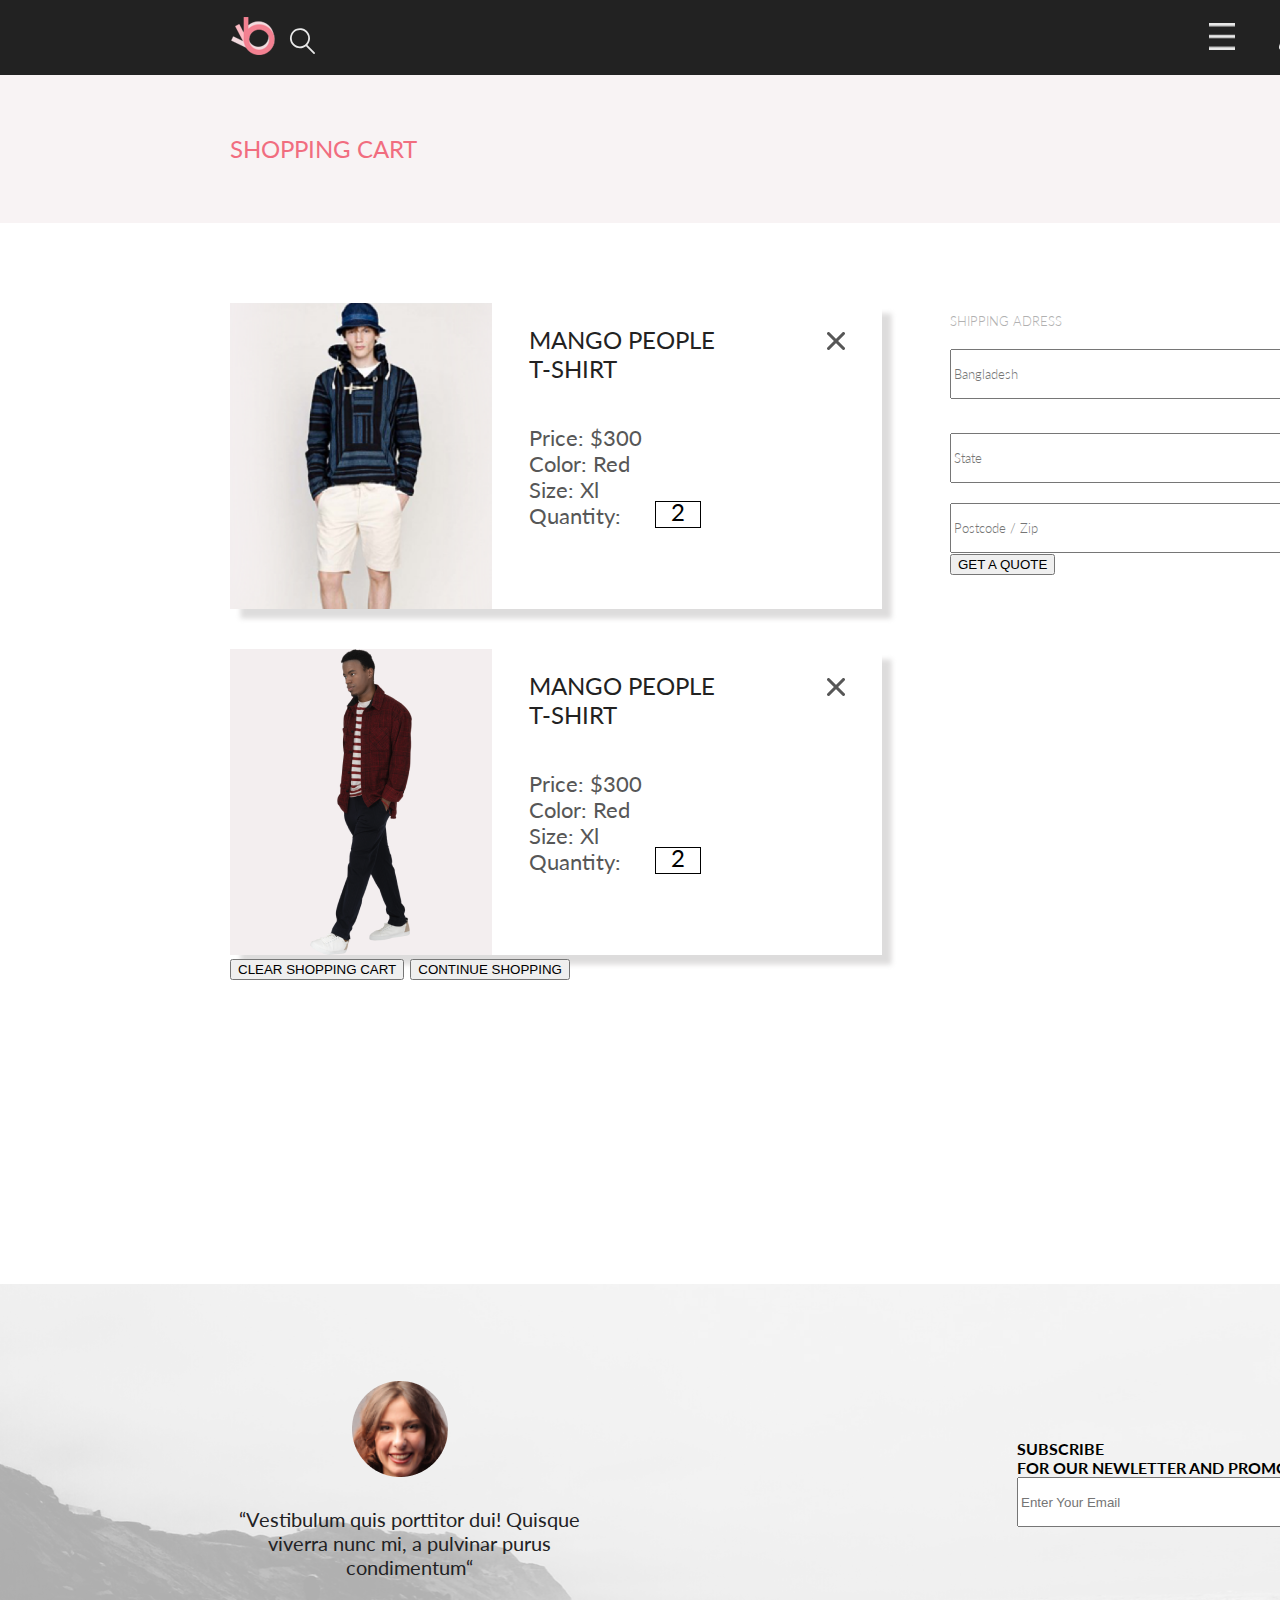
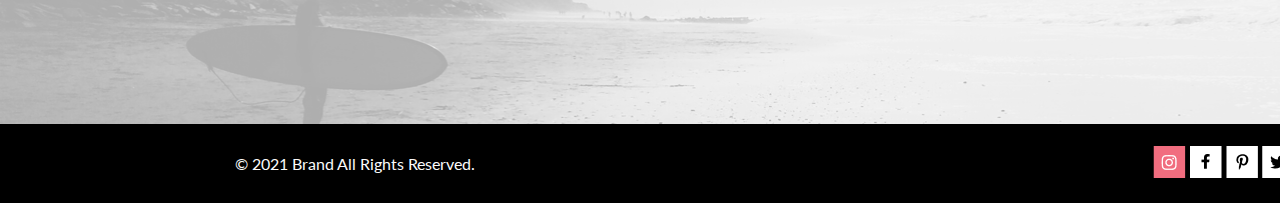
==== commit fb00525a: "Merge pull request #5 from mklapshin/lesson5" ====
--- a/cart.html
+++ b/cart.html
@@ -108,24 +108,15 @@
                                 <p>2</p>
                             </div>
                         </div>
-                        <div class="form-button">
-                            <button class="button-form-1" type="submit">CLEAR SHOPPING CART</button>
-                            <button class="button-form-2" type="submit">CONTINUE SHOPPING</button>
-                        </div>
+                        <button class="form" type="submit">CLEAR SHOPPING CART</button>
+                        <button class="form" type="submit">CONTINUE SHOPPING</button>
                     </div>
                     <div class="cart-content-form">
                         <p class="contacts-form-paragraph">SHIPPING ADRESS</p>
                         <input class="entryfield1" type="text" placeholder="Bangladesh" width="358" height="44"><br>
                         <input class="entryfield2" type="text" placeholder="State"><br>
                         <input class="entryfield1" type="text" placeholder="Postcode / Zip"><br>
-                        <button class="button-form-3" type="submit">GET A QUOTE</button>
-                        <div class="cart-3">
-                            <p class="cart3-paragraph1">SUB TOTAL</p>
-                            <p class="cart3-paragraph2">$ 100</p>
-                            <p class="cart3-paragraph3">GRAND TOTAL</p>
-                            <p class="cart3-paragraph4">$ 900</p>
-                            <button class="button-form-4" type="submit">PROCEED TO CHECKOUT</button>
-                        </div>
+                        <button class="form" type="submit">GET A QUOTE</button>
                     </div>
                 </div>
             </section>
@@ -137,12 +128,9 @@
                     “Vestibulum quis porttitor dui! Quisque viverra nunc mi, a pulvinar purus condimentum“
                 </div>
                 <div class="subscribe-form">
-                    <h2 class="subscribe-header1">SUBSCRIBE</h1>
-                        <h2 class="subscribe-header2">FOR OUR NEWLETTER AND PROMOTION</h2>
-                        <div class="subscribe-input">
-                            <input class="subscribe-entryfield" type="email" placeholder="Enter Your Email"><br>
-                            <button class="subscribe-button" type="submit">Subscribe</button>
-                        </div>
+                    <h1 class="subcribe-header1">SUBSCRIBE</h1>
+                    <h2 class="subcribe-header2">FOR OUR NEWLETTER AND PROMOTION</h2>
+                    <input class="entryfield" type="email" placeholder="Enter Your Email"><br>
                 </div>
 
             </section>
--- a/css/style.css
+++ b/css/style.css
@@ -189,16 +189,6 @@
     margin-bottom: 13px;
 }
 
-.cart-wrapper:before {
-    content: '';
-    width: 100%;
-    min-height: 419px;
-    background: rgba(58, 56, 56, 0.86);
-    position: absolute;
-    top: 0;
-    display: none;
-}
-
 .products-image {
     display: block;
 }
@@ -207,31 +197,6 @@
     background: #F8F8F8;
     padding: 25px 29px 20px 19px;
 }
-
-.products-button {
-    position: absolute;
-    width: 138px;
-    min-height: 43px;
-    top: 50%;
-    left: 50%;
-    transform: translate(-50%, -50%);
-    display: none;
-    border: 1px solid #FFFFFF;
-    background: rgba(58, 56, 56, 0.86);
-    opacity: 0.8;
-    color: white;
-    font-family: Lato;
-    font-style: normal;
-    font-weight: normal;
-    font-size: 14px;
-    line-height: 17px;
-}
-
-.products-item-cart:hover .cart-wrapper:before,
-.cart-wrapper:hover .products-button {
-    display: block;
-}
-
 
 .products-item-description {
     margin-bottom: 18px;
@@ -441,15 +406,8 @@
     margin: 22px 0 0 1153px;
 }
 
-.product-arrivals {
-    min-height: 148px;
-    background: #F8F3F4;
-    position: relative;
-}
-
 .product-card {
     min-height: 777px;
-    position: relative;
 }
 
 .product-details {
@@ -458,50 +416,12 @@
     min-height: 601px;
     width: 1200px;
     background-color: #fff;
-    border: 1px solid #EAEAEA;
 }
 
 .product-content {
-    margin: 0 0 0 340px;
-    width: 645px;
+    margin: 0 0 0 520px;
+    width: 555px;
     text-align: center;
-}
-
-.product-left {
-    position: absolute;
-    width: 47px;
-    min-height: 47px;
-    margin: -400px 0 0 0;
-    background-image: url(../img/produkt_strelka_left.png);
-}
-
-.product-right {
-    position: absolute;
-    width: 47px;
-    min-height: 47px;
-    margin: -400px 0 0 1553px;
-    background-image: url(../img/produkt_strelka_right.png);
-}
-
-.product-text-1 {
-    margin-top: 65px;
-    margin-bottom: 27px;
-}
-
-.product-text-2 {
-    margin-bottom: 48px;
-}
-
-.product-text-3 {
-    margin-bottom: 32px;
-}
-
-.product-text-4 {
-    margin-bottom: 130px;
-}
-
-.product-text-5 {
-    margin-bottom: 49px;
 }
 
 .registration {
@@ -524,8 +444,7 @@
 .container-4 {
     width: 1600px;
     margin: 0 auto;
-    min-height: 1155px;
-    top: 500px;
+    top: 400px;
     position: relative;
 }
 
@@ -731,153 +650,6 @@
     margin-bottom: 39px;
 }
 
-.form-button {
-    width: 700px;
-    margin-top: 72px;
-}
-
-.button-form-1 {
-    width: 235px;
-    min-height: 50px;
-    background: #FFFFFF;
-}
-
-.button-form-2 {
-    width: 225px;
-    min-height: 50px;
-    margin-left: 192px;
-    background: #FFFFFF;
-}
-
-.button-form-3 {
-    width: 100px;
-    min-height: 34px;
-    margin-top: 24px;
-    background: #FFFFFF;
-}
-
-.cart-3 {
-    width: 360px;
-    min-height: 214px;
-    background: #F5F3F3;
-    margin-top: 58px;
-    position: relative;
-}
-
-.button-form-4 {
-    position: absolute;
-    margin: 122px 0 0 44px;
-    width: 273px;
-    min-height: 50px;
-    background: #F16D7F;
-    border: none;
-    font-family: Lato;
-    font-style: normal;
-    font-weight: 300;
-    font-size: 16px;
-    line-height: 19px;
-    color: #FFFFFF;
-}
-
-.cart3-paragraph1 {
-    position: absolute;
-    margin: 39px 0 0 218px;
-    font-family: Lato;
-    font-style: normal;
-    font-weight: normal;
-    font-size: 11px;
-    line-height: 13px;
-    color: #4A4A4A;
-}
-
-.cart3-paragraph2 {
-    position: absolute;
-    margin: 39px 0 0 300px;
-    font-family: Lato;
-    font-style: normal;
-    font-weight: normal;
-    font-size: 11px;
-    line-height: 13px;
-    color: #4A4A4A;
-}
-
-.cart3-paragraph3 {
-    position: absolute;
-    margin: 64px 0 0 153px;
-    font-family: Lato;
-    font-style: normal;
-    font-weight: 300;
-    font-size: 16px;
-    line-height: 19px;
-    color: #222222;
-}
-
-.cart3-paragraph4 {
-    position: absolute;
-    margin: 64px 0 0 290px;
-    font-family: Lato;
-    font-style: normal;
-    font-weight: 300;
-    font-size: 16px;
-    line-height: 19px;
-    color: #222222;
-}
-
-.subscribe-header1 {
-    font-family: Lato;
-    font-style: normal;
-    font-weight: bold;
-    font-size: 24px;
-    line-height: 29px;
-    text-align: center;
-    color: #222224;
-}
-
-.subscribe-header2 {
-    font-family: Lato;
-    font-style: normal;
-    font-weight: bold;
-    font-size: 24px;
-    line-height: 29px;
-    text-align: center;
-    color: #222224;
-}
-
-.subscribe-input {
-    position: relative;
-    margin-top: 41px;
-    margin-left: 30px;
-}
-
-.subscribe-entryfield {
-    width: 372px;
-    min-height: 49px;
-    background: #E1E1E1;
-    border: none;
-    border-radius: 10px 0 0 10px;
-}
-
-.subscribe-button {
-    position: absolute;
-    margin-top: -50px;
-    margin-left: 300px;
-    min-height: 49px;
-    width: 100px;
-    border: none;
-    background: #F16D7F;
-    font-family: Lato;
-    font-style: normal;
-    font-weight: normal;
-    font-size: 14px;
-    line-height: 17px;
-    display: flex;
-    align-items: center;
-    text-align: center;
-    color: #FFFFFF;
-    border-radius: 0 10px 10px 0;
-}
-
-
 @media (max-width: 600px) {
     .container {
         width: 91%;
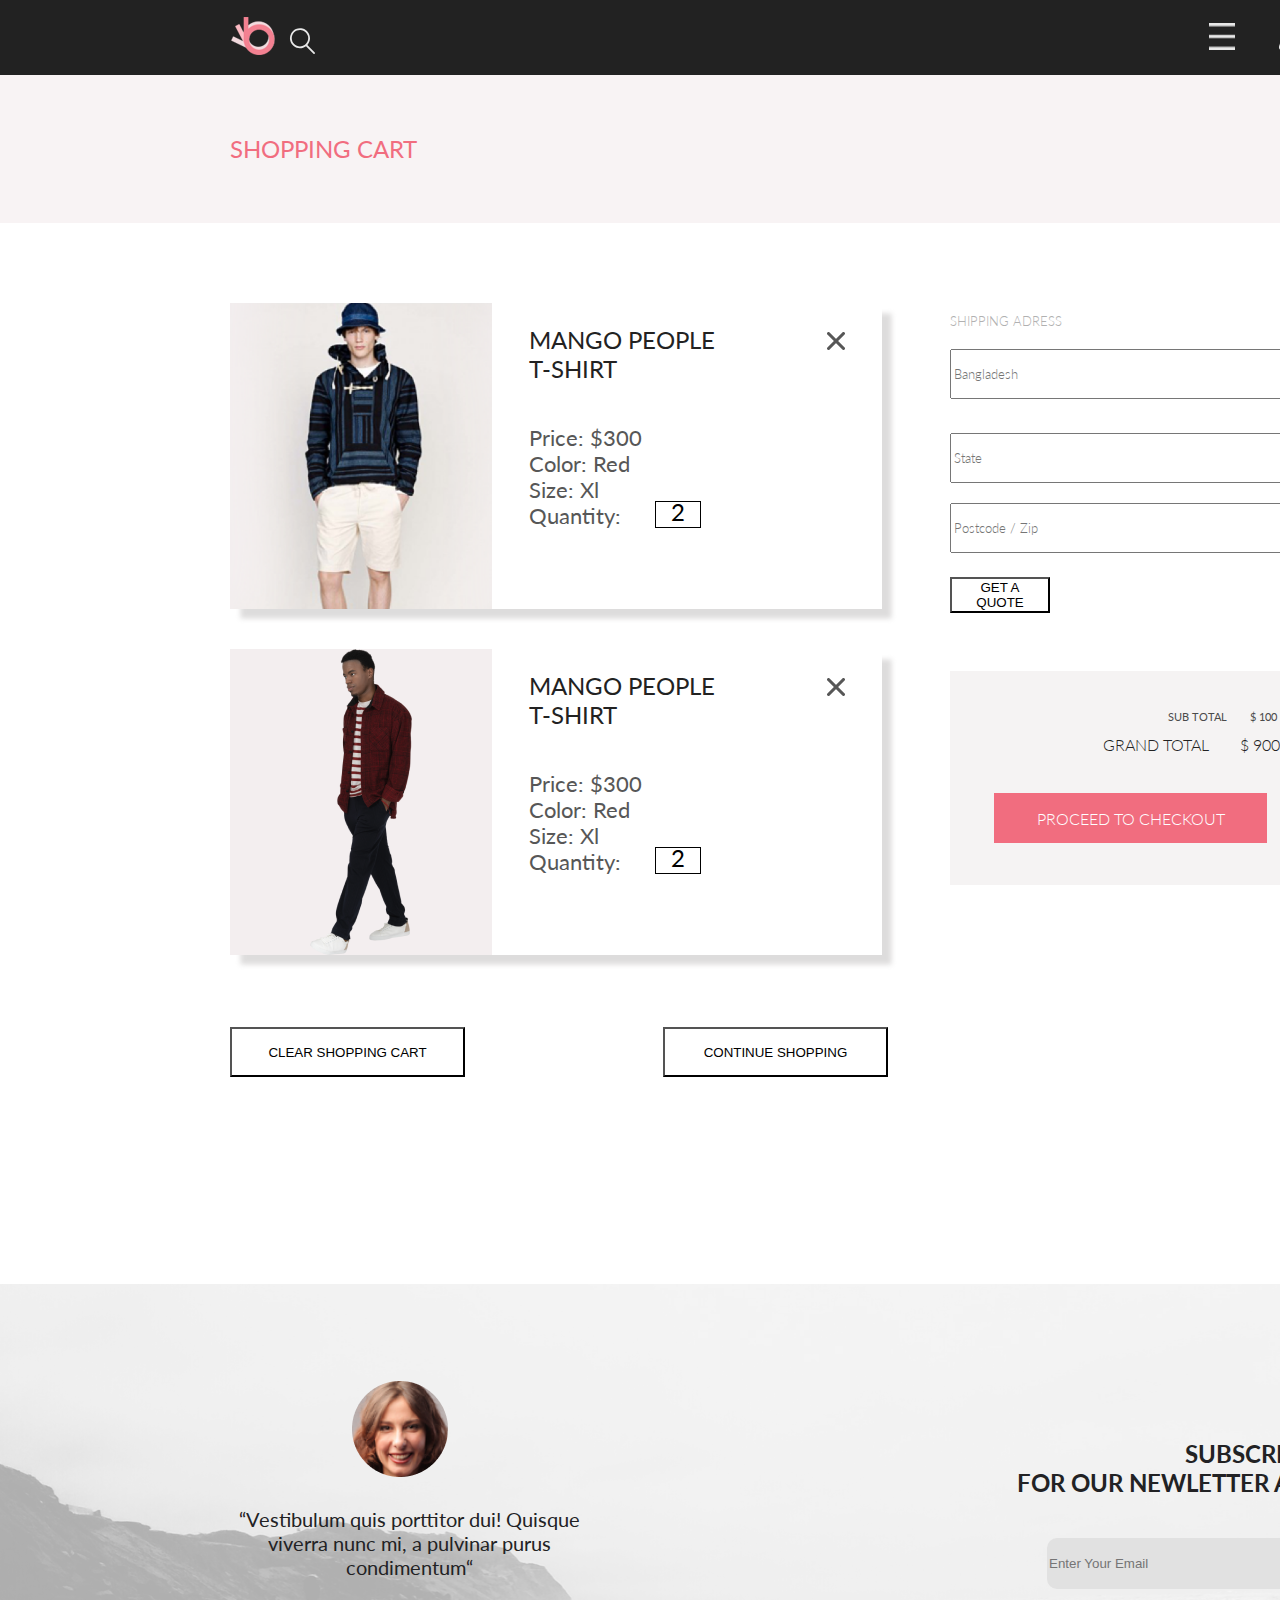
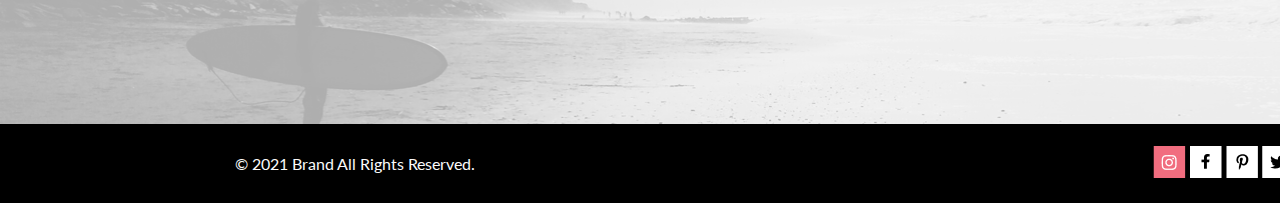
==== commit 8e856753: "продолжаю работать над адаптивом, доделываю оставшиеся блоки десктопной версии" ====
--- a/cart.html
+++ b/cart.html
@@ -75,7 +75,7 @@
                     <div class="cart-loyality">
 
                         <div class="cart-1">
-                            <img src="./img/catalog-item-3.png" alt="" width="262" height="306">
+                            <img class="cart-1-image" src="./img/catalog-item-3.png" alt="" width="262" height="306">
                             <div class="cart-1-info">
                                 <h3 class="cart-header"> MANGO PEOPLE</h3>
                                 <h3 class="cart-header-2">T-SHIRT</h3>
@@ -92,7 +92,7 @@
                             </div>
                         </div>
                         <div class="cart-2">
-                            <img src="./img/catalog-item-10.png" alt="" width="262" height="306">
+                            <img class="cart-1-image" src="./img/catalog-item-10.png" alt="" width="262" height="306">
                             <div class="cart-1-info">
                                 <h3 class="cart-header"> MANGO PEOPLE</h3>
                                 <h3 class="cart-header-2">T-SHIRT</h3>
@@ -108,15 +108,24 @@
                                 <p>2</p>
                             </div>
                         </div>
-                        <button class="form" type="submit">CLEAR SHOPPING CART</button>
-                        <button class="form" type="submit">CONTINUE SHOPPING</button>
+                        <div class="form-button">
+                            <button class="button-form-1" type="submit">CLEAR SHOPPING CART</button>
+                            <button class="button-form-2" type="submit">CONTINUE SHOPPING</button>
+                        </div>
                     </div>
                     <div class="cart-content-form">
                         <p class="contacts-form-paragraph">SHIPPING ADRESS</p>
                         <input class="entryfield1" type="text" placeholder="Bangladesh" width="358" height="44"><br>
                         <input class="entryfield2" type="text" placeholder="State"><br>
                         <input class="entryfield1" type="text" placeholder="Postcode / Zip"><br>
-                        <button class="form" type="submit">GET A QUOTE</button>
+                        <button class="button-form-3" type="submit">GET A QUOTE</button>
+                        <div class="cart-3">
+                            <p class="cart3-paragraph1">SUB TOTAL</p>
+                            <p class="cart3-paragraph2">$ 100</p>
+                            <p class="cart3-paragraph3">GRAND TOTAL</p>
+                            <p class="cart3-paragraph4">$ 900</p>
+                            <button class="button-form-4" type="submit">PROCEED TO CHECKOUT</button>
+                        </div>
                     </div>
                 </div>
             </section>
@@ -128,9 +137,12 @@
                     “Vestibulum quis porttitor dui! Quisque viverra nunc mi, a pulvinar purus condimentum“
                 </div>
                 <div class="subscribe-form">
-                    <h1 class="subcribe-header1">SUBSCRIBE</h1>
-                    <h2 class="subcribe-header2">FOR OUR NEWLETTER AND PROMOTION</h2>
-                    <input class="entryfield" type="email" placeholder="Enter Your Email"><br>
+                    <h2 class="subscribe-header1">SUBSCRIBE</h2>
+                        <h3 class="subscribe-header2">FOR OUR NEWLETTER AND PROMOTION</h3>
+                        <div class="subscribe-input">
+                            <input class="subscribe-entryfield" type="email" placeholder="Enter Your Email"><br>
+                            <button class="subscribe-button" type="submit">Subscribe</button>
+                        </div>
                 </div>
 
             </section>
@@ -142,10 +154,10 @@
                 © 2021 Brand All Rights Reserved.
             </div>
             <div class="footer-pictures">
-                <img src="./img/instagramm.png" alt="">
-                <img src="./img/facebook.png" alt="">
-                <img src="./img/pinterest.png" alt="">
-                <img src="./img/twitter.png" alt="">
+                <img src="./img/instagramm.png" alt="insta">
+                <img src="./img/facebook.png" alt="face">
+                <img src="./img/pinterest.png" alt="pint">
+                <img src="./img/twitter.png" alt="twit">
             </div>
         </footer>
     </div>
--- a/css/style.css
+++ b/css/style.css
@@ -177,6 +177,15 @@
     width: 360px;
 }
 
+.products-item-price {
+    font-family: Lato;
+    font-style: normal;
+    font-weight: normal;
+    font-size: 16px;
+    line-height: 19px;
+    color: #F16D7F;
+}
+
 .cart-wrapper {
     position: relative;
 }
@@ -187,6 +196,16 @@
 
 .products-item-header {
     margin-bottom: 13px;
+}
+
+.cart-wrapper:before {
+    content: '';
+    width: 100%;
+    min-height: 419px;
+    background: rgba(58, 56, 56, 0.86);
+    position: absolute;
+    top: 0;
+    display: none;
 }
 
 .products-image {
@@ -197,6 +216,31 @@
     background: #F8F8F8;
     padding: 25px 29px 20px 19px;
 }
+
+.products-button {
+    position: absolute;
+    width: 138px;
+    min-height: 43px;
+    top: 50%;
+    left: 50%;
+    transform: translate(-50%, -50%);
+    display: none;
+    border: 1px solid #FFFFFF;
+    background: rgba(58, 56, 56, 0.86);
+    opacity: 0.8;
+    color: white;
+    font-family: Lato;
+    font-style: normal;
+    font-weight: normal;
+    font-size: 14px;
+    line-height: 17px;
+}
+
+.products-item-cart:hover .cart-wrapper:before,
+.cart-wrapper:hover .products-button {
+    display: block;
+}
+
 
 .products-item-description {
     margin-bottom: 18px;
@@ -319,7 +363,7 @@
     color: white;
 }
 
-.advantages-block {
+.advantages-block-1 {
     margin-right: 50px;
     width: 310px;
     height: 100px;
@@ -333,6 +377,34 @@
     color: #FBFBFB;
 }
 
+.advantages-block-2 {
+    margin-right: 50px;
+    width: 310px;
+    height: 100px;
+    text-align: center;
+    font-family: Lato;
+    font-style: normal;
+    font-weight: 300;
+    font-size: 13.972px;
+    line-height: 17px;
+    text-align: center;
+    color: #FBFBFB;
+}
+
+.advantages-block-3 {
+    margin-right: 50px;
+    width: 310px;
+    height: 100px;
+    text-align: center;
+    font-family: Lato;
+    font-style: normal;
+    font-weight: 300;
+    font-size: 13.972px;
+    line-height: 17px;
+    text-align: center;
+    color: #FBFBFB;
+}
+
 .advantages-image-1 {
     left: 90px;
     padding-bottom: 28px;
@@ -406,8 +478,15 @@
     margin: 22px 0 0 1153px;
 }
 
+.product-arrivals {
+    min-height: 148px;
+    background: #F8F3F4;
+    position: relative;
+}
+
 .product-card {
     min-height: 777px;
+    position: relative;
 }
 
 .product-details {
@@ -416,12 +495,108 @@
     min-height: 601px;
     width: 1200px;
     background-color: #fff;
+    border: 1px solid #EAEAEA;
 }
 
 .product-content {
-    margin: 0 0 0 520px;
-    width: 555px;
-    text-align: center;
+    margin: 0 0 0 275px;
+    width: 549px;
+    text-align: center;
+}
+
+.product-left {
+    position: absolute;
+    width: 47px;
+    min-height: 47px;
+    margin: -400px 0 0 0;
+    background-image: url(../img/produkt_strelka_left.png);
+}
+
+.product-right {
+    position: absolute;
+    width: 47px;
+    min-height: 47px;
+    margin: -400px 0 0 1553px;
+    background-image: url(../img/produkt_strelka_right.png);
+}
+
+.product-text-1 {
+    margin-top: 65px;
+    margin-bottom: 12px;
+    font-family: Lato;
+    font-style: normal;
+    font-weight: 300;
+    font-size: 14px;
+    line-height: 17px;
+    color: #F16D7F;
+}
+
+.product-image-1 {
+    margin-bottom: 12px;
+}
+
+.product-text-2 {
+    margin-bottom: 48px;
+    font-family: Lato;
+    font-style: normal;
+    font-weight: 300;
+    font-size: 18px;
+    line-height: 22px;
+    color: #4D4D4D;
+}
+
+.product-text-3 {
+    margin-bottom: 32px;
+    font-family: Lato;
+    font-style: normal;
+    font-weight: 300;
+    font-size: 14px;
+    line-height: 17px;
+    text-align: center;
+    color: #5E5E5E;
+
+}
+
+.product-text-4 {
+    margin-bottom: 130px;
+    font-family: Lato;
+    font-style: normal;
+    font-weight: 300;
+    font-size: 24px;
+    line-height: 29px;
+    color: #EF5B70;
+}
+
+.product-text-5 {
+    margin-bottom: 49px;
+}
+
+.product-text-5-1 {
+    display: inline-block;
+    margin-left: 23px;
+    font-family: Lato;
+    font-style: normal;
+    font-weight: normal;
+    font-size: 14px;
+    line-height: 17px;
+    color: #6F6E6E;
+}
+
+.product-image-2 {
+    display: inline-block;
+}
+
+.product-text-6 {
+    width: 211px;
+    min-height: 47px;
+    border: 1px solid #FF6A6A;
+    background: white;
+    font-family: Lato;
+    font-style: normal;
+    font-weight: normal;
+    font-size: 16px;
+    line-height: 19px;
+    color: #F26376;
 }
 
 .registration {
@@ -444,7 +619,8 @@
 .container-4 {
     width: 1600px;
     margin: 0 auto;
-    top: 400px;
+    min-height: 1155px;
+    top: 500px;
     position: relative;
 }
 
@@ -650,6 +826,191 @@
     margin-bottom: 39px;
 }
 
+.form-button {
+    width: 700px;
+    margin-top: 72px;
+}
+
+.button-form-1 {
+    width: 235px;
+    min-height: 50px;
+    background: #FFFFFF;
+}
+
+.button-form-2 {
+    width: 225px;
+    min-height: 50px;
+    margin-left: 192px;
+    background: #FFFFFF;
+}
+
+.button-form-3 {
+    width: 100px;
+    min-height: 34px;
+    margin-top: 24px;
+    background: #FFFFFF;
+}
+
+.cart-3 {
+    width: 360px;
+    min-height: 214px;
+    background: #F5F3F3;
+    margin-top: 58px;
+    position: relative;
+}
+
+.button-form-4 {
+    position: absolute;
+    margin: 122px 0 0 44px;
+    width: 273px;
+    min-height: 50px;
+    background: #F16D7F;
+    border: none;
+    font-family: Lato;
+    font-style: normal;
+    font-weight: 300;
+    font-size: 16px;
+    line-height: 19px;
+    color: #FFFFFF;
+}
+
+.cart3-paragraph1 {
+    position: absolute;
+    margin: 39px 0 0 218px;
+    font-family: Lato;
+    font-style: normal;
+    font-weight: normal;
+    font-size: 11px;
+    line-height: 13px;
+    color: #4A4A4A;
+}
+
+.cart3-paragraph2 {
+    position: absolute;
+    margin: 39px 0 0 300px;
+    font-family: Lato;
+    font-style: normal;
+    font-weight: normal;
+    font-size: 11px;
+    line-height: 13px;
+    color: #4A4A4A;
+}
+
+.cart3-paragraph3 {
+    position: absolute;
+    margin: 64px 0 0 153px;
+    font-family: Lato;
+    font-style: normal;
+    font-weight: 300;
+    font-size: 16px;
+    line-height: 19px;
+    color: #222222;
+}
+
+.cart3-paragraph4 {
+    position: absolute;
+    margin: 64px 0 0 290px;
+    font-family: Lato;
+    font-style: normal;
+    font-weight: 300;
+    font-size: 16px;
+    line-height: 19px;
+    color: #222222;
+}
+
+.subscribe-header1 {
+    font-family: Lato;
+    font-style: normal;
+    font-weight: bold;
+    font-size: 24px;
+    line-height: 29px;
+    text-align: center;
+    color: #222224;
+}
+
+.subscribe-header2 {
+    font-family: Lato;
+    font-style: normal;
+    font-weight: bold;
+    font-size: 24px;
+    line-height: 29px;
+    text-align: center;
+    color: #222224;
+}
+
+.subscribe-input {
+    position: relative;
+    margin-top: 41px;
+    margin-left: 30px;
+}
+
+.subscribe-entryfield {
+    width: 372px;
+    min-height: 49px;
+    background: #E1E1E1;
+    border: none;
+    border-radius: 10px 0 0 10px;
+}
+
+.subscribe-button {
+    position: absolute;
+    margin-top: -50px;
+    margin-left: 300px;
+    min-height: 49px;
+    width: 100px;
+    border: none;
+    background: #F16D7F;
+    font-family: Lato;
+    font-style: normal;
+    font-weight: normal;
+    font-size: 14px;
+    line-height: 17px;
+    display: flex;
+    align-items: center;
+    text-align: center;
+    color: #FFFFFF;
+    border-radius: 0 10px 10px 0;
+}
+
+.header-button-menu {
+    position: absolute;
+    width: 232px;
+    min-height: 764px;
+    top: 54.6%;
+    left: 92.8%;
+    transform: translate(-50%, -50%);
+    display: none;
+    border: none;
+    background: white;
+    opacity: 0.8;
+    color: black;
+    font-family: Lato;
+    font-style: normal;
+    font-weight: normal;
+    font-size: 14px;
+    line-height: 17px;
+    text-align: left;
+}
+
+.header-button-menu-text1 {
+    margin-top: 37px;
+    margin-left: 34px;
+}
+
+.header-button-menu-text2 {
+    margin-top: 20px;
+    margin-left: 33px;
+}
+
+.header-button-menu-text3 {
+    margin-top: 11px;
+    margin-left: 55px;
+}
+
+.header__button:hover .header-button-menu {
+    display: block;
+}
+
 @media (max-width: 600px) {
     .container {
         width: 91%;
@@ -660,4 +1021,101 @@
         display: none;
     }
 
+    .advantages {
+        min-height: 610px;
+    }
+
+    .advantages-container {
+        position: relative;
+    }
+
+    .advantages-block-1 {
+        position: absolute;
+        margin: 48px 0 0 -200px;
+    }
+
+    .advantages-block-2 {
+        position: absolute;
+        margin: 224px 0 0 -200px;
+    }
+
+    .advantages-block-3 {
+        position: absolute;
+        margin: 400px 0 0 -200px;
+    }
+
+    .subscribe {
+        min-height: 550px;
+        position: relative;
+        background-image: url(../img/subscribe-2.png);
+    }
+
+    .subscribe-photo {
+        position: absolute;
+        margin: 54px 0 0 189px;
+    }
+
+    .subscribe-text {
+        position: absolute;
+        margin: 185px 0 0 57px;
+    }
+
+    .subscribe-form {
+        position: absolute;
+        margin: 317px 0 0 0;
+    }
+
+    .container-2 {
+        width: 91%;
+        margin: 0 auto;
+    }
+
+    .container-4 {
+        width: 91%;
+        margin: 0 auto;
+    }
+
+    .product-card {
+        min-height: 400px;
+        background-image: url(../img/product-image2.png);
+    }
+
+    .product-details {
+        margin: 0 0 0 -400px;
+    }
+
+    .cart {
+        position: relative;
+        min-height: 1250px;
+    }
+
+    .cart-loyality {
+        position: absolute;
+        margin: 39px 0 0 9px;
+    }
+
+    .cart-1 {
+        width: 350px;
+        height: 188px;
+    }
+
+    .cart-2 {
+        width: 350px;
+        height: 188px;
+    }
+
+    .cart-1-image {
+        width: 150px;
+        height: 188px;
+    }
+
+    .cart-content-form {
+        position: absolute;
+        margin: 700px 0 0 0;
+    }
+
+    .cart-1-info {
+        margin: -1px 0 0 0;
+    }
+
 }